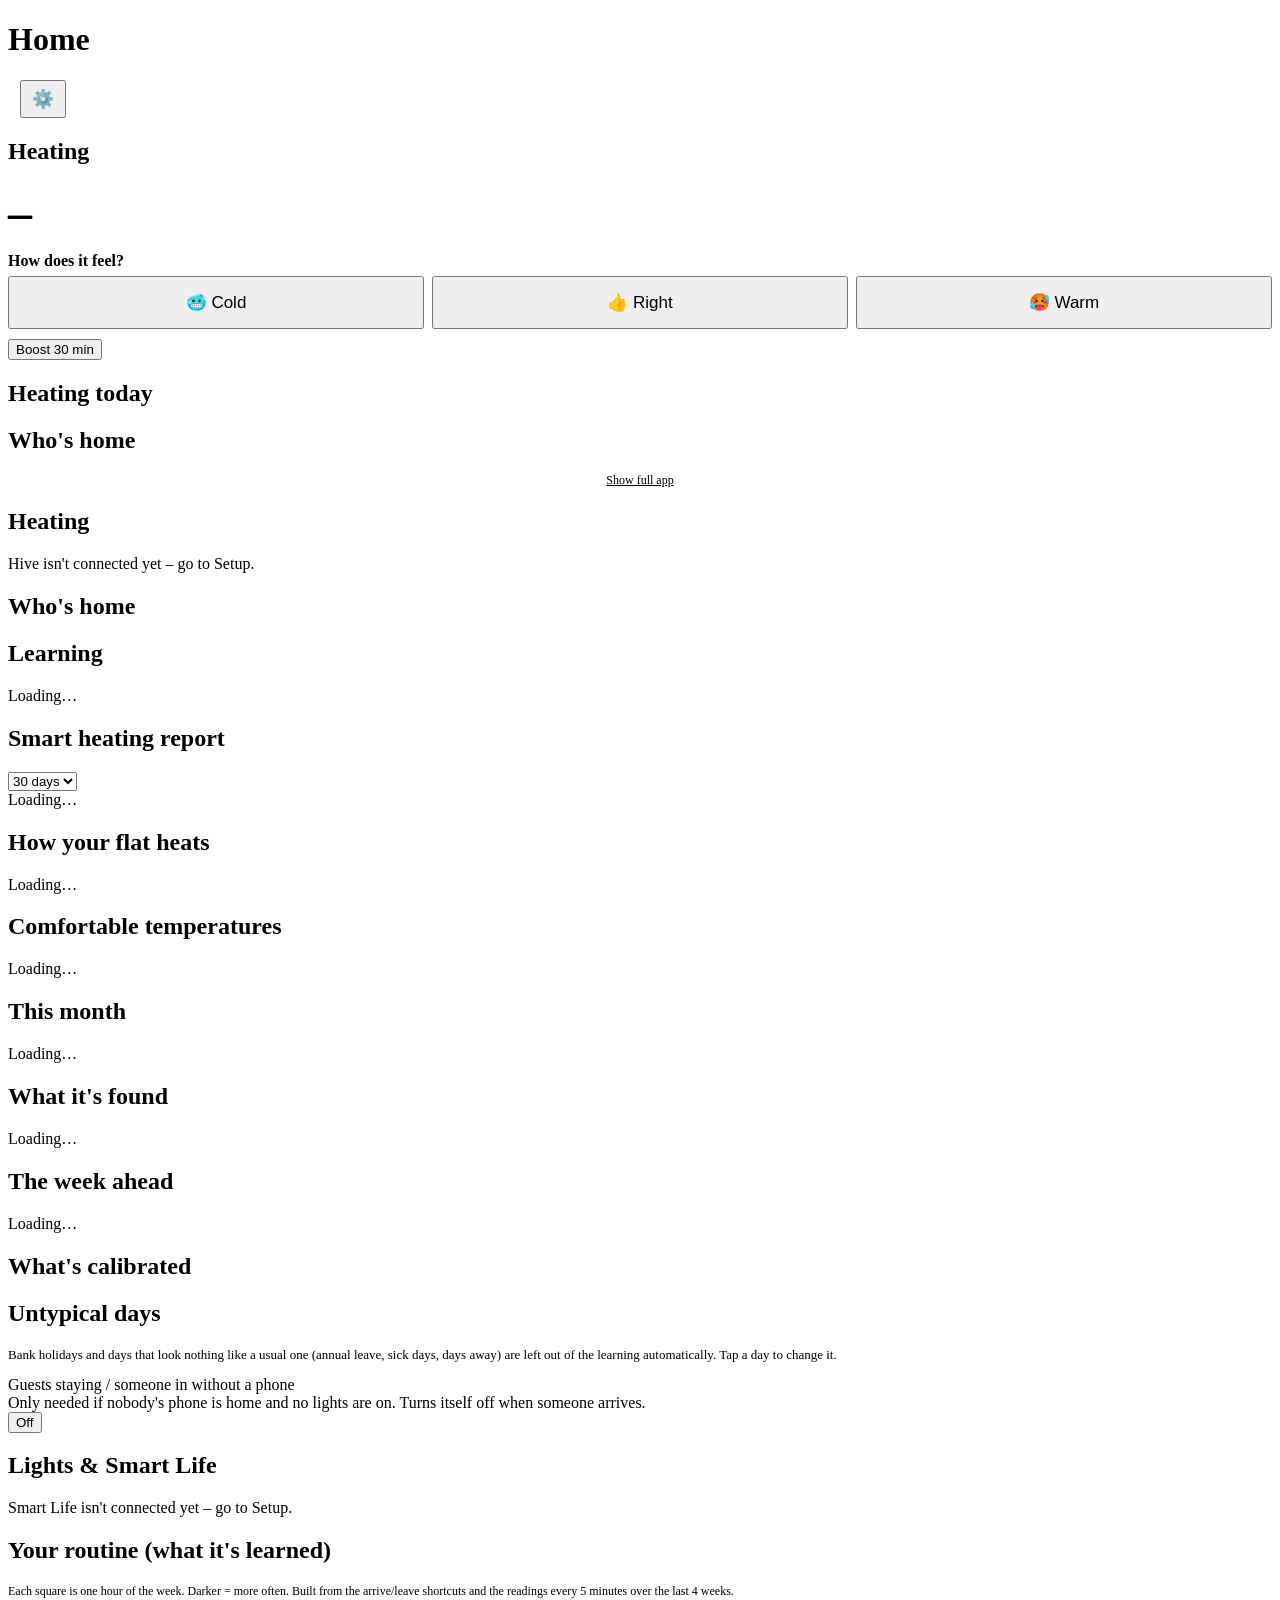
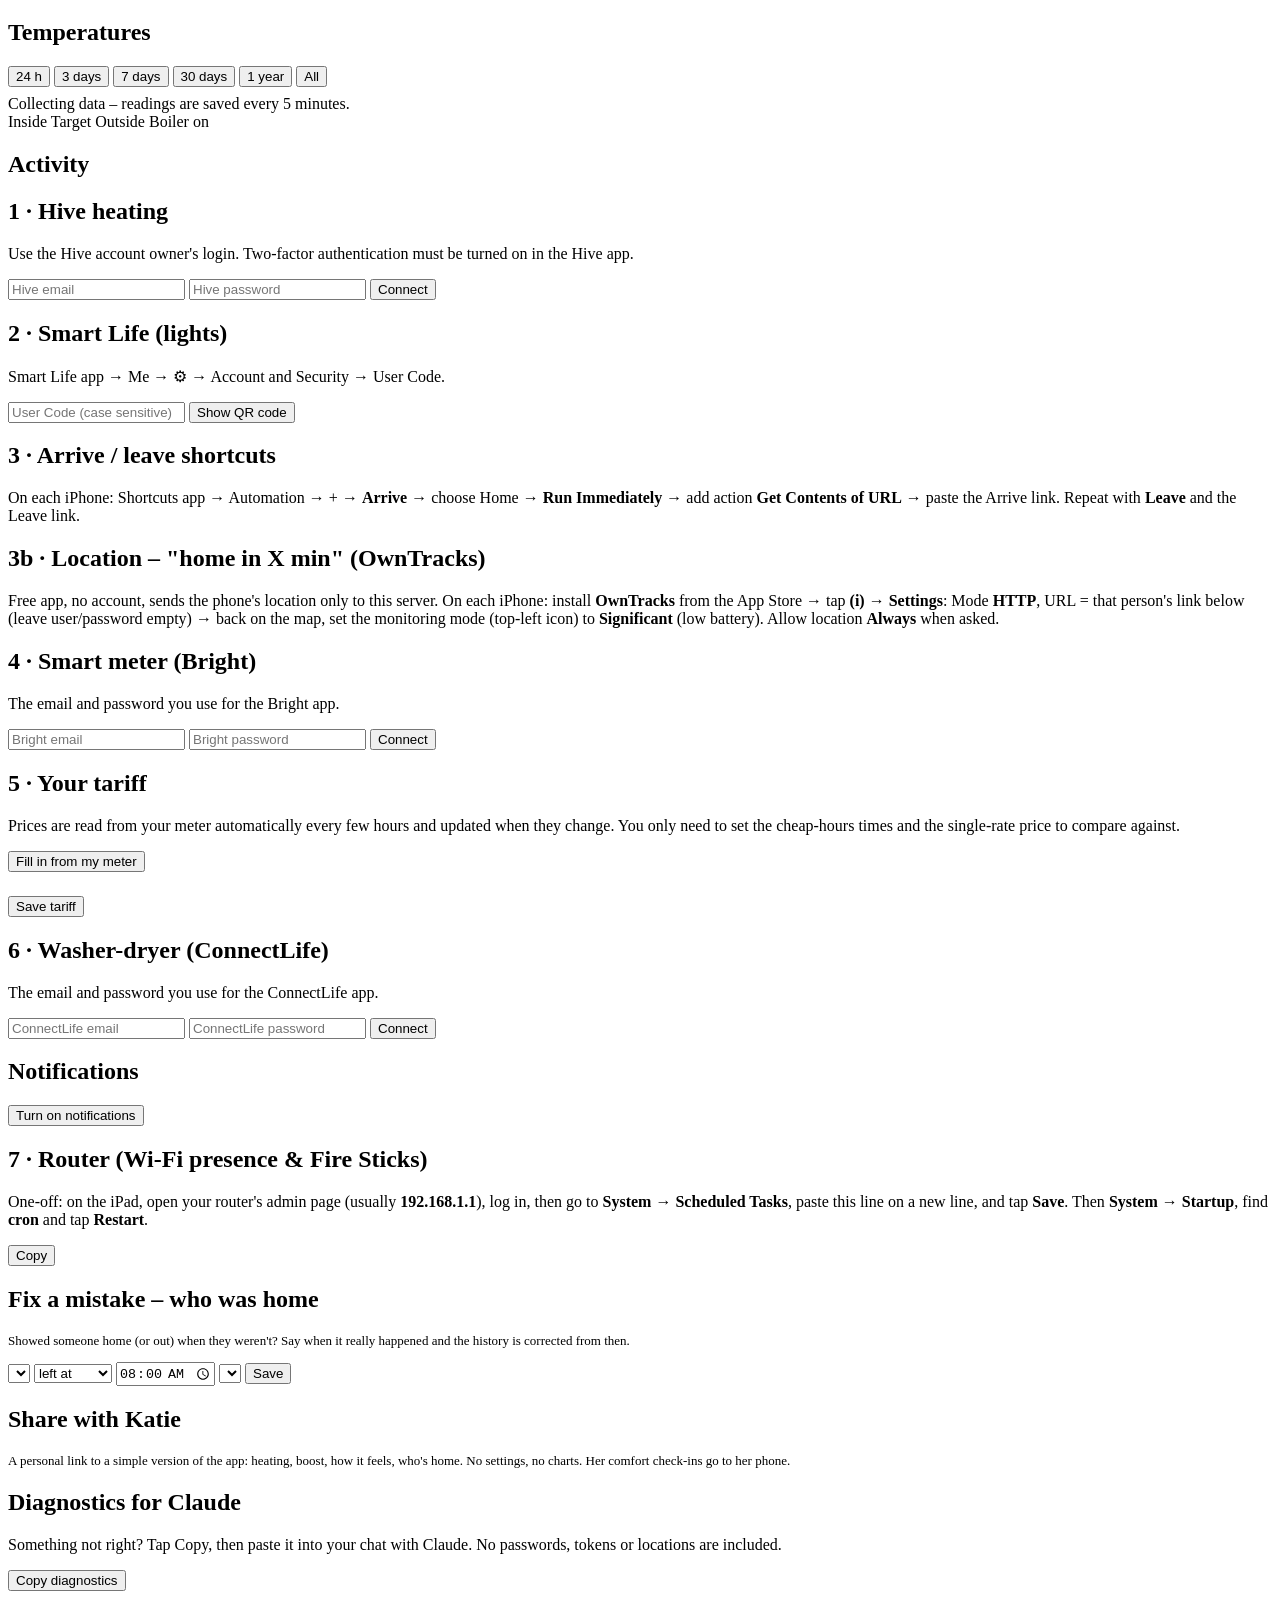
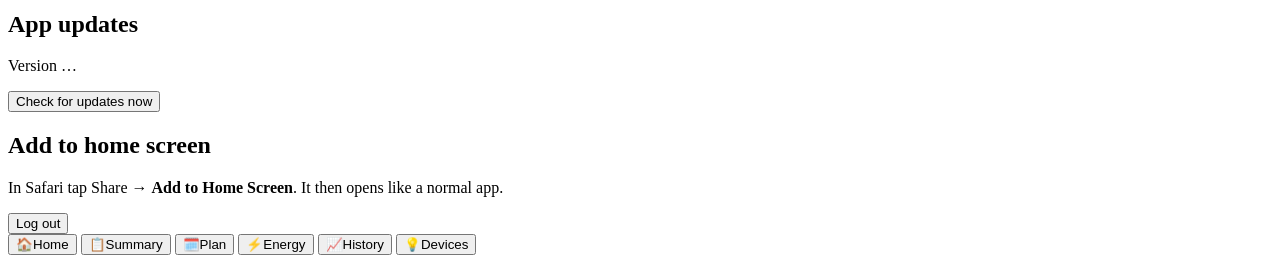
==== app/static/index.html @ 3b976b8c "Simple dashboard for Katie's shared link: heating now + boost, how-it-feels vote, today's heating sc" ====
<!doctype html>
<html lang="en">
<head>
<meta charset="utf-8">
<meta name="viewport" content="width=device-width, initial-scale=1, viewport-fit=cover">
<meta name="apple-mobile-web-app-capable" content="yes">
<meta name="apple-mobile-web-app-title" content="Home">
<meta name="apple-mobile-web-app-status-bar-style" content="black-translucent">
<meta name="theme-color" content="#0f1115">
<link rel="manifest" href="/manifest.json">
<link rel="apple-touch-icon" href="/static/icon-180.png">
<link rel="stylesheet" href="/static/style.css">
<title>Home Energy</title>
</head>
<body>
<header>
  <h1 id="title">Home</h1>
  <div style="display:flex;gap:12px;align-items:center">
    <small id="updated"></small>
    <button class="small" id="gear" onclick="showTab('setup')" aria-label="Setup" style="font-size:18px;padding:6px 10px">⚙️</button>
  </div>
</header>

<main>
  <!-- HOME -->
  <section class="tab" id="tab-simple">
    <div class="card">
      <div class="row"><h2>Heating</h2><span class="pill" id="s-state"></span></div>
      <div style="display:flex;align-items:baseline;gap:10px"><div style="font-size:48px;font-weight:700" id="s-indoor">–</div><div class="muted" id="s-target"></div></div>
      <div class="muted" id="s-weather" style="font-size:14px"></div>
      <div style="margin-top:12px"><b>How does it feel?</b></div>
      <div style="display:flex;gap:8px;margin-top:6px">
        <button style="flex:1;font-size:17px;padding:14px 4px" onclick="feel('cold')">🥶 Cold</button>
        <button style="flex:1;font-size:17px;padding:14px 4px" onclick="feel('ok')">👍 Right</button>
        <button style="flex:1;font-size:17px;padding:14px 4px" onclick="feel('warm')">🥵 Warm</button>
      </div>
      <div class="muted" id="s-comfort" style="font-size:13px;margin-top:6px"></div>
      <div class="wrap" style="margin-top:10px">
        <button id="s-boost" onclick="boost(30)">Boost 30 min</button>
        <button id="s-boost-off" onclick="api('/api/heating/boost_off',{}).then(load)" style="display:none">Cancel boost</button>
      </div>
    </div>
    <div class="card">
      <h2>Heating today</h2>
      <div id="s-schedule"></div>
      <div class="muted" id="s-next" style="margin-top:6px"></div>
    </div>
    <div class="card" id="s-appl-card" style="display:none">
      <h2>Washing &amp; drying</h2>
      <div id="s-appl"></div>
    </div>
    <div class="card">
      <h2>Who's home</h2>
      <div id="s-who" class="wrap"></div>
    </div>
    <div class="card" id="simple-push" style="display:none">
      <h2>Notifications</h2>
      <p class="muted">Lets it ask how warm it feels now and then (only when it helps), and tells you when the washing's done or the dehumidifier tank is full.</p>
      <button class="primary" onclick="enablePush()">Turn on notifications</button>
    </div>
    <p class="muted" style="text-align:center;font-size:12px"><a href="#" onclick="fullApp();return false" style="color:inherit">Show full app</a></p>
  </section>

  <section class="tab active" id="tab-home">
    <div id="errors"></div>


    <div class="card" id="heat-card">
      <h2>Heating</h2>
      <div id="heat-none" class="muted">Hive isn't connected yet – go to Setup.</div>
      <div id="heat-ok" style="display:none">
        <div class="row">
          <div>
            <div class="big" id="indoor">–</div>
            <div class="muted">inside now</div>
          </div>
          <div style="text-align:right">
            <div><span class="pill" id="boiler">–</span></div>
            <div class="muted" style="margin-top:6px" id="mode">–</div>
            <div class="muted" id="outdoor"></div>
          </div>
        </div>
        <div class="row" style="margin-top:16px">
          <div class="muted">Target</div>
          <div class="stepper">
            <button onclick="nudge(-0.5)">−</button>
            <div style="font-size:26px;min-width:70px;text-align:center" id="target">–</div>
            <button onclick="nudge(0.5)">+</button>
          </div>
        </div>
        <div class="row" style="margin-top:14px">
          <span class="muted">How does it feel?</span>
          <div class="wrap">
            <button class="small" onclick="feel('cold')">🥶 Cold</button>
            <button class="small" onclick="feel('ok')">👍 Right</button>
            <button class="small" onclick="feel('warm')">🥵 Warm</button>
          </div>
        </div>
        <div class="muted" id="comfort-line" style="font-size:13px;margin-top:4px"></div>
        <div class="muted" id="thermal-line" style="font-size:13px"></div>
        <div class="wrap" style="margin-top:12px">
          <button id="boost30" onclick="boost(30)">Boost 30 min</button>
          <button id="boost60" onclick="boost(60)">Boost 1 hr</button>
          <button id="boost-off" onclick="api('/api/heating/boost_off',{}).then(load)" style="display:none">Cancel boost</button>
        </div>
        <div class="wrap" style="margin-top:8px">
          <button class="small" id="mode-SCHEDULE" onclick="setMode('SCHEDULE')">Schedule</button>
          <button class="small" id="mode-MANUAL" onclick="setMode('MANUAL')">Manual</button>
          <button class="small" id="mode-OFF" onclick="setMode('OFF')">Off</button>
        </div>
      </div>
    </div>

    <div class="card">
      <h2>Who's home</h2>
      <div id="people" class="wrap"></div>
      <div class="muted" id="lights-signal" style="margin-top:10px"></div>
    </div>

    <div class="card full-only" id="costs-card" style="display:none">
      <h2>Energy costs</h2>
      <div id="costs"></div>
    </div>
  </section>

  <!-- SUMMARY -->
  <section class="tab" id="tab-summary">
    <div class="card">
      <h2>Learning</h2>
      <div id="learning" class="muted">Loading…</div>
    </div>

    <div class="card">
      <div class="row"><h2>Smart heating report</h2>
        <select id="sr-days" style="width:auto" onchange="loadSmartReport()"><option value="7">7 days</option><option value="30" selected>30 days</option><option value="365">Year</option></select></div>
      <div id="smart-report" class="muted">Loading…</div>
    </div>

    <div class="card">
      <h2>How your flat heats</h2>
      <div id="thermal" class="muted">Loading…</div>
    </div>

    <div class="card">
      <h2>Comfortable temperatures</h2>
      <div id="comfort-table" class="muted">Loading…</div>
    </div>
    <div class="card">
      <h2>This month</h2>
      <div id="report" class="muted">Loading…</div>
    </div>
    <div class="card">
      <h2>What it's found</h2>
      <div id="summary" class="muted">Loading…</div>
    </div>
  </section>

  <!-- DEVICES -->
  <section class="tab" id="tab-plan">
    <div class="card">
      <h2>The week ahead</h2>
      <div id="plan-status" class="muted">Loading…</div>
      <div id="plan-week" style="margin-top:10px"></div>
    </div>
    <div class="card">
      <h2>What's calibrated</h2>
      <div id="plan-calib"></div>
    </div>
    <div class="card">
      <div id="plan-days" class="wrap" style="margin-bottom:10px"></div>
      <div id="plan-day"></div>
    </div>
    <div class="card">
      <h2>Untypical days</h2>
      <p class="muted" style="font-size:13px">Bank holidays and days that look nothing like a usual one (annual leave, sick days, days away) are left out of the learning automatically. Tap a day to change it.</p>
      <div id="plan-recent"></div>
    </div>
  </section>

  <section class="tab" id="tab-devices">
    <div class="card">
      <div class="row">
        <div>
          <div>Guests staying / someone in without a phone</div>
          <div class="muted">Only needed if nobody's phone is home and no lights are on. Turns itself off when someone arrives.</div>
        </div>
        <button id="hold" onclick="toggleHold()">Off</button>
      </div>
    </div>
    <div class="card" id="phones-card" style="display:none">
      <h2>Phones</h2>
      <div id="phones"></div>
    </div>

    <div class="card" id="heat-dev-card" style="display:none">
      <h2>Heating</h2>
      <div id="heat-dev"></div>
    </div>

    <div class="card" id="tv-card" style="display:none">
      <h2>TV &amp; streaming</h2>
      <div id="tv-devs"></div>
    </div>

    <div class="card" id="kids-dev-card" style="display:none">
      <h2>Kids' devices</h2>
      <div id="kids-devs"></div>
    </div>

    <div class="card" id="appl-card" style="display:none">
      <h2>Appliances</h2>
      <div id="appliances"></div>
    </div>

    <div class="card">
      <h2>Lights &amp; Smart Life</h2>
      <div id="devices" class="muted">Smart Life isn't connected yet – go to Setup.</div>
    </div>

    <div class="card" id="other-card" style="display:none">
      <h2>Other Wi-Fi devices</h2>
      <p class="muted" style="font-size:13px">Not used by the app. To use one, give it a role in ⚙️ → Router.</p>
      <div id="other-devs"></div>
    </div>
  </section>

  <!-- HISTORY -->
  <section class="tab" id="tab-history">
    </div>
    <div class="card">
      <h2>Your routine (what it's learned)</h2>
      <p class="muted" id="routine-meta"></p>
      <div id="routine"></div>
      <p class="muted" style="font-size:12px">Each square is one hour of the week. Darker = more often. Built from the arrive/leave shortcuts and the readings every 5 minutes over the last 4 weeks.</p>
    </div>
    <div class="card">
      <h2>Temperatures</h2>
      <div class="wrap" style="margin-bottom:8px">
        <button class="small" onclick="loadHistory(24)">24 h</button>
        <button class="small" onclick="loadHistory(72)">3 days</button>
        <button class="small" onclick="loadHistory(168)">7 days</button>
        <button class="small" onclick="loadHistory(720)">30 days</button>
        <button class="small" onclick="loadHistory(8760)">1 year</button>
        <button class="small" onclick="loadHistory(52560)">All</button>
      </div>
      <div id="chart" class="muted">Collecting data – readings are saved every 5 minutes.</div>
      <div class="legend">
        <span><i class="dot" style="background:var(--warm)"></i>Inside</span>
        <span><i class="dot" style="background:#777"></i>Target</span>
        <span><i class="dot" style="background:var(--cool)"></i>Outside</span>
        <span><i class="dot" style="background:rgba(255,138,61,.25)"></i>Boiler on</span>
      </div>
      <p class="muted" id="boiler-hours"></p>
      <p class="muted" id="import-status" style="font-size:12px"></p>
    </div>
    <div class="card">
      <h2>Activity</h2>
      <div id="events" class="muted"></div>
    </div>
  </section>

  <!-- ENERGY -->
  <section class="tab" id="tab-energy">
    <div class="card" id="energy-none" style="display:none">
      <h2>Smart meter</h2>
      <p class="muted">Connect your Bright account on the Setup page to see your electricity and gas use here.</p>
    </div>
    <div id="energy-ok" style="display:none">
      <div class="wrap" style="margin-bottom:10px">
        <button class="small" onclick="loadEnergy(7)">7 days</button>
        <button class="small" onclick="loadEnergy(30)">30 days</button>
        <button class="small" onclick="loadEnergy(90)">90 days</button>
        <button class="small" onclick="loadEnergy(365)">Year</button>
        <button class="small" onclick="syncEnergy()">↻ Fetch latest</button>
      </div>
      <p class="muted" id="energy-meta"></p>

      <div class="card" id="e7-card">
        <h2>Economy 7 check</h2>
        <div id="e7-verdict" style="font-size:18px;font-weight:600"></div>
        <div id="e7-detail" class="muted" style="margin-top:8px"></div>
      </div>

      <div class="card">
        <h2>Your prices</h2>
        <div id="prices"></div>
      </div>

      <div class="card">
        <h2>Daily use</h2>
        <div id="daily-chart" class="muted"></div>
        <div class="legend"><span><i class="dot" style="background:var(--cool)"></i>Electricity</span><span><i class="dot" style="background:var(--warm)"></i>Gas</span></div>
      </div>

      <div class="card">
        <h2>Typical day (electricity)</h2>
        <div id="profile-chart" class="muted"></div>
        <p class="muted">Shaded = your Economy 7 cheap hours.</p>
      </div>

      <div class="card">
        <h2>Always-on use</h2>
        <div id="baseload"></div>
      </div>
    </div>
  </section>

  <!-- SETUP -->
  <section class="tab" id="tab-setup">
    <div class="card">
      <h2>1 · Hive heating</h2>
      <div id="hive-done" style="display:none">
        <div class="ok">✓ Connected</div>
        <p class="muted" style="margin-bottom:4px">Thermostats on your Hive account – the dashboard uses the ticked one:</p>
        <div id="hive-zones" class="muted">Loading…</div>
      </div>
      <div id="hive-form">
        <p class="muted">Use the Hive account owner's login. Two-factor authentication must be turned on in the Hive app.</p>
        <input id="hive-user" type="email" placeholder="Hive email" autocomplete="off">
        <input id="hive-pass" type="password" placeholder="Hive password" autocomplete="off">
        <button class="primary" onclick="hiveLogin()">Connect</button>
        <div id="hive-sms" style="display:none;margin-top:10px">
          <p class="muted">Enter the code Hive just texted you:</p>
          <input id="hive-code" inputmode="numeric" placeholder="SMS code">
          <button class="primary" onclick="hiveSms()">Verify</button>
        </div>
        <p id="hive-msg" class="err"></p>
      </div>
    </div>

    <div class="card">
      <h2>2 · Smart Life (lights)</h2>
      <div id="tuya-done" class="ok" style="display:none">✓ Connected</div>
      <div id="tuya-form">
        <p class="muted">Smart Life app → Me → ⚙ → Account and Security → User Code.</p>
        <input id="tuya-code" placeholder="User Code (case sensitive)" autocomplete="off" autocapitalize="off">
        <button class="primary" onclick="tuyaStart()">Show QR code</button>
        <div id="qr-box" style="display:none;margin-top:12px">
          <p class="muted">Scan this with the Smart Life app (tap + → Scan) on the <b>other</b> phone, then confirm the login. It expires in about a minute.</p>
          <div id="qr"></div>
          <p class="muted" id="qr-status">Waiting for scan…</p>
        </div>
        <p id="tuya-msg" class="err"></p>
      </div>
    </div>

    <div class="card">
      <h2>3 · Arrive / leave shortcuts</h2>
      <p class="muted">On each iPhone: Shortcuts app → Automation → + → <b>Arrive</b> → choose Home → <b>Run Immediately</b> → add action <b>Get Contents of URL</b> → paste the Arrive link. Repeat with <b>Leave</b> and the Leave link.</p>
      <div id="hooks"></div>
    </div>

    <div class="card">
      <h2>3b · Location – "home in X min" (OwnTracks)</h2>
      <p class="muted">Free app, no account, sends the phone's location only to this server. On each iPhone: install <b>OwnTracks</b> from the App Store → tap <b>(i)</b> → <b>Settings</b>: Mode <b>HTTP</b>, URL = that person's link below (leave user/password empty) → back on the map, set the monitoring mode (top-left icon) to <b>Significant</b> (low battery). Allow location <b>Always</b> when asked.</p>
      <div id="owntracks"></div>
    </div>

    <div class="card">
      <h2>4 · Smart meter (Bright)</h2>
      <div id="bright-done" class="ok" style="display:none">✓ Connected</div>
      <div id="bright-form">
        <p class="muted">The email and password you use for the Bright app.</p>
        <input id="bright-user" type="email" placeholder="Bright email" autocomplete="off">
        <input id="bright-pass" type="password" placeholder="Bright password" autocomplete="off">
        <button class="primary" onclick="brightLogin()">Connect</button>
        <p id="bright-msg" class="err"></p>
      </div>
    </div>

    <div class="card">
      <h2>5 · Your tariff</h2>
      <p class="muted">Prices are read from your meter automatically every few hours and updated when they change. You only need to set the cheap-hours times and the single-rate price to compare against.</p>
      <button onclick="tariffFromMeter()" style="margin-bottom:8px">Fill in from my meter</button>
      <p class="muted" id="meter-tariff-msg"></p>
      <div id="tariff-form"></div>
      <button class="primary" onclick="saveTariff()">Save tariff</button>
    </div>

    <div class="card">
      <h2>6 · Washer-dryer (ConnectLife)</h2>
      <div id="cl-done" class="ok" style="display:none">✓ Connected</div>
      <div id="cl-form">
        <p class="muted">The email and password you use for the ConnectLife app.</p>
        <input id="cl-user" type="email" placeholder="ConnectLife email" autocomplete="off">
        <input id="cl-pass" type="password" placeholder="ConnectLife password" autocomplete="off">
        <button class="primary" onclick="clLogin()">Connect</button>
        <p id="cl-msg" class="err"></p>
      </div>
    </div>

    <div class="card">
      <h2>Notifications</h2>
      <p class="muted" id="push-status"></p>
      <button class="primary" id="push-btn" onclick="enablePush()">Turn on notifications</button>
      <div id="push-settings" style="margin-top:10px"></div>
    </div>

    <div class="card">
      <h2>7 · Router (Wi-Fi presence &amp; Fire Sticks)</h2>
      <p class="muted" id="router-status"></p>
      <div id="router-setup">
        <p class="muted">One-off: on the iPad, open your router's admin page (usually <b>192.168.1.1</b>), log in, then go to
          <b>System → Scheduled Tasks</b>, paste this line on a new line, and tap <b>Save</b>. Then <b>System → Startup</b>, find <b>cron</b> and tap <b>Restart</b>.</p>
        <div class="url" id="router-cron"></div>
        <button class="small" onclick="navigator.clipboard.writeText($('router-cron').textContent).then(()=>toast('Copied'))">Copy</button>
      </div>
      <div id="router-devices" style="margin-top:10px"></div>
    </div>

    <div class="card">
      <h2>Fix a mistake – who was home</h2>
      <p class="muted" style="font-size:13px">Showed someone home (or out) when they weren't? Say when it really happened and the history is corrected from then.</p>
      <div class="wrap">
        <select id="fix-person" style="width:auto"></select>
        <select id="fix-home" style="width:auto"><option value="0">left at</option><option value="1">arrived at</option></select>
        <input id="fix-time" type="time" style="width:auto" value="08:00">
        <select id="fix-day" style="width:auto"></select>
        <button class="primary" onclick="fixPresence()">Save</button>
      </div>
    <div class="card">
      <h2>Share with Katie</h2>
      <p class="muted" style="font-size:13px">A personal link to a simple version of the app: heating, boost, how it feels, who's home. No settings, no charts. Her comfort check-ins go to her phone.</p>
      <div class="wrap" id="share-btns"></div>
      <div id="share-out" style="margin-top:8px"></div>
    </div>

    <div class="card">
      <h2>Diagnostics for Claude</h2>
      <p class="muted">Something not right? Tap Copy, then paste it into your chat with Claude. No passwords, tokens or locations are included.</p>
      <button class="primary" onclick="copyDiag()">Copy diagnostics</button>
      <pre id="diag" style="font-size:11px;white-space:pre-wrap;display:none;max-height:300px;overflow:auto"></pre>
    </div>

    <div class="card">
      <h2>App updates</h2>
      <p class="muted" id="version">Version …</p>
      <button class="primary" id="update-btn" onclick="checkUpdates()">Check for updates now</button>
      <p class="muted" id="update-msg"></p>
    </div>

    <div class="card">
      <h2>Add to home screen</h2>
      <p class="muted">In Safari tap Share → <b>Add to Home Screen</b>. It then opens like a normal app.</p>
      <button class="small" onclick="api('/api/logout',{}).then(()=>location.href='/login')">Log out</button>
    </div>
  </section>
</main>

<nav>
  <button class="active" data-tab="home"><span>🏠</span>Home</button>
  <button data-tab="summary"><span>📋</span>Summary</button>
  <button data-tab="plan"><span>🗓️</span>Plan</button>
  <button data-tab="energy"><span>⚡</span>Energy</button>
  <button data-tab="history"><span>📈</span>History</button>
  <button data-tab="devices"><span>💡</span>Devices</button>
</nav>
<div class="toast" id="toast"></div>

<script src="/static/app.js"></script>
</body>
</html>
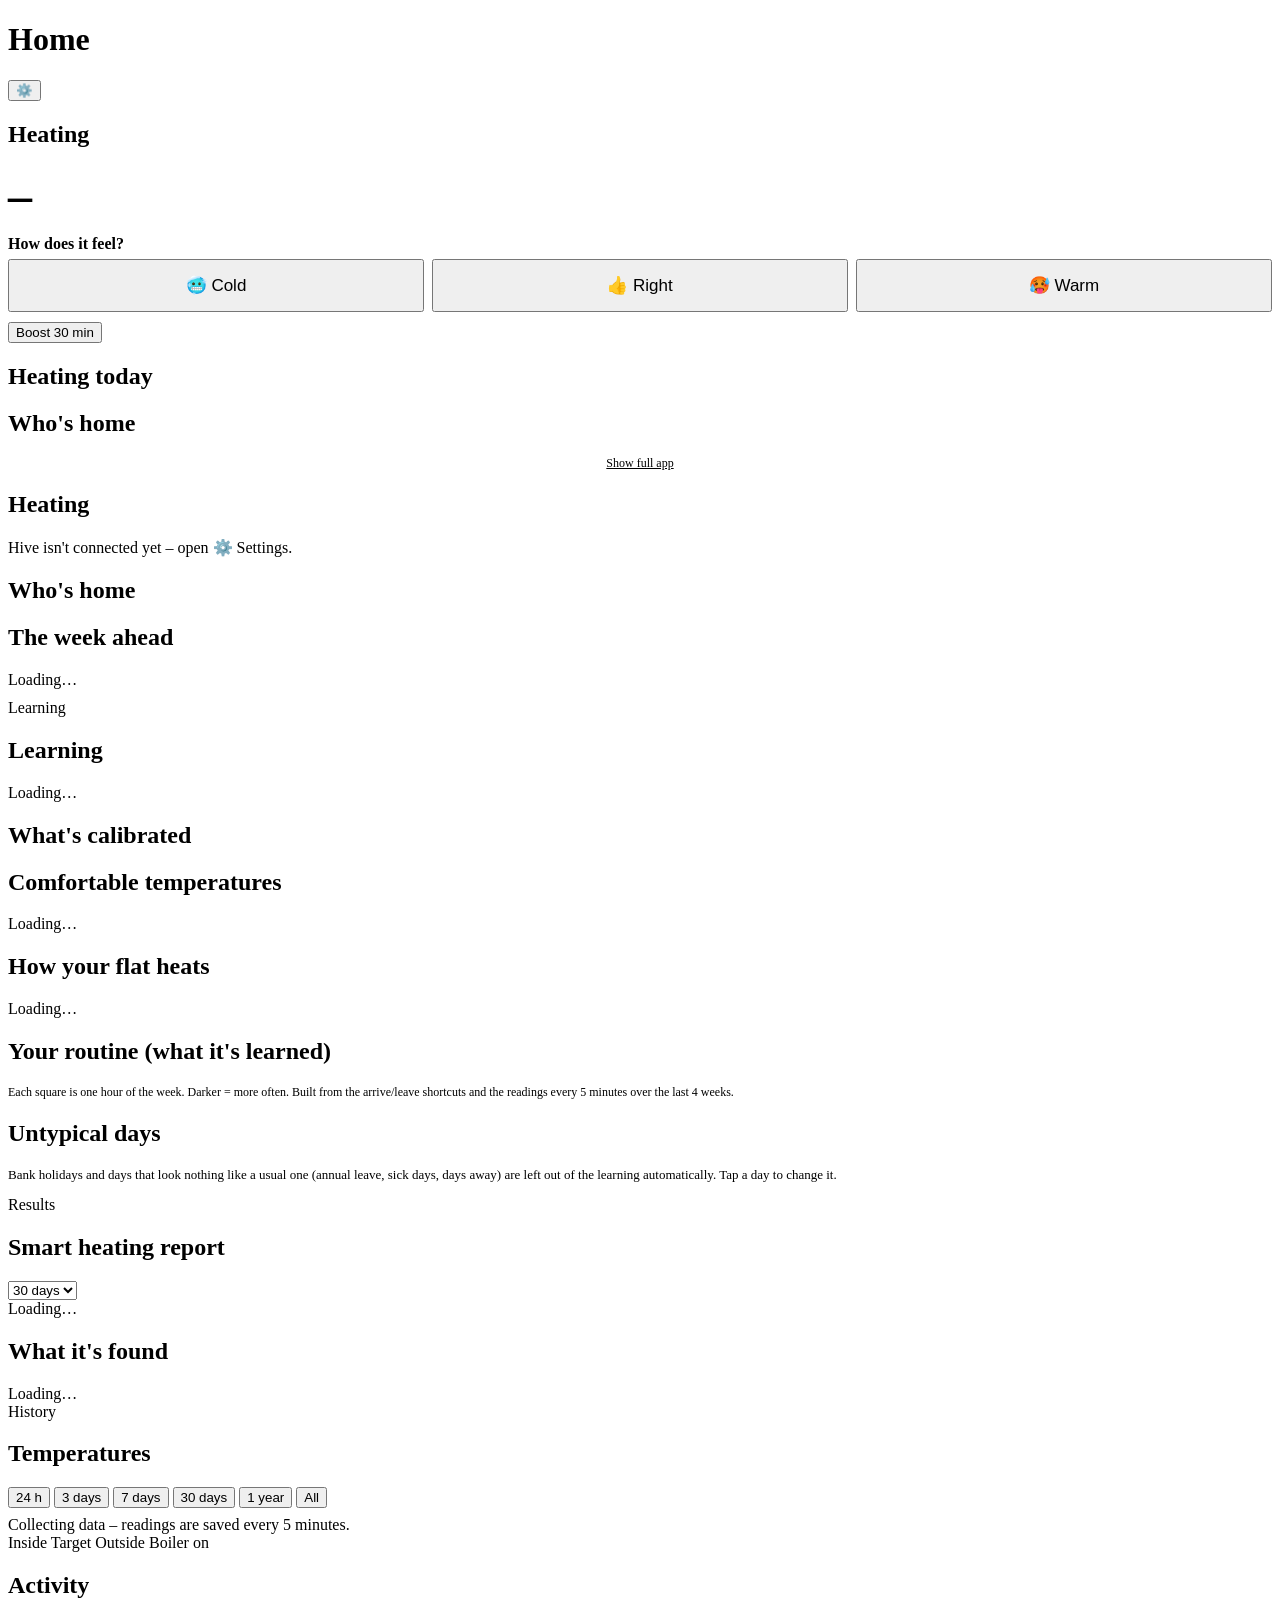
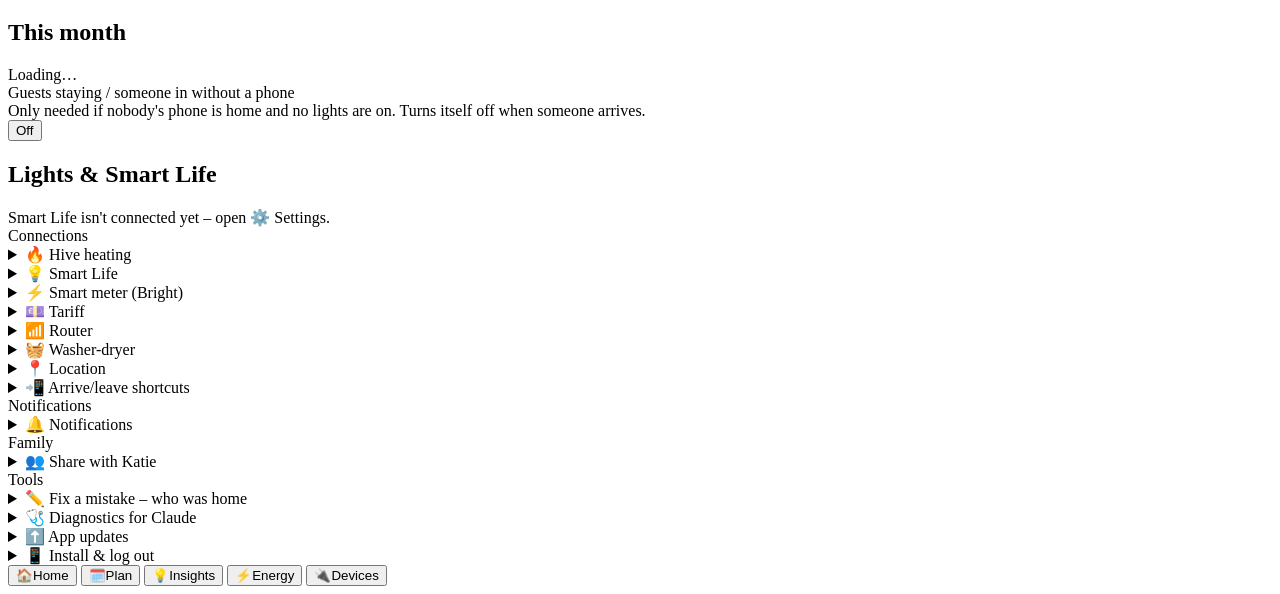
==== commit 486fe003: "Full app tidy-up: 5 clear tabs (Home, Plan, Insights, Energy, Devices); Home = heating, today, who's" ====
--- a/app/static/index.html
+++ b/app/static/index.html
@@ -15,14 +15,13 @@
 <body>
 <header>
   <h1 id="title">Home</h1>
-  <div style="display:flex;gap:12px;align-items:center">
+  <div class="header-right">
     <small id="updated"></small>
-    <button class="small" id="gear" onclick="showTab('setup')" aria-label="Setup" style="font-size:18px;padding:6px 10px">⚙️</button>
+    <button class="icon" id="gear" onclick="showTab('setup')" aria-label="Settings">⚙️</button>
   </div>
 </header>
 
 <main>
-  <!-- HOME -->
   <section class="tab" id="tab-simple">
     <div class="card">
       <div class="row"><h2>Heating</h2><span class="pill" id="s-state"></span></div>
@@ -61,13 +60,13 @@
     <p class="muted" style="text-align:center;font-size:12px"><a href="#" onclick="fullApp();return false" style="color:inherit">Show full app</a></p>
   </section>
 
+  <!-- HOME: what matters right now -->
   <section class="tab active" id="tab-home">
     <div id="errors"></div>
-
-
-    <div class="card" id="heat-card">
+    <div id="attention"></div>
+<div class="card" id="heat-card">
       <h2>Heating</h2>
-      <div id="heat-none" class="muted">Hive isn't connected yet – go to Setup.</div>
+      <div id="heat-none" class="muted">Hive isn't connected yet – open ⚙️ Settings.</div>
       <div id="heat-ok" style="display:none">
         <div class="row">
           <div>
@@ -111,129 +110,78 @@
       </div>
     </div>
 
-    <div class="card">
+    <div class="card" id="today-card" style="display:none">
+      <h2>Today</h2>
+      <div id="today"></div>
+    </div>
+
+<div class="card">
       <h2>Who's home</h2>
       <div id="people" class="wrap"></div>
       <div class="muted" id="lights-signal" style="margin-top:10px"></div>
     </div>
 
-    <div class="card full-only" id="costs-card" style="display:none">
+<div class="card" id="costs-card" style="display:none">
       <h2>Energy costs</h2>
       <div id="costs"></div>
     </div>
   </section>
 
-  <!-- SUMMARY -->
-  <section class="tab" id="tab-summary">
-    <div class="card">
-      <h2>Learning</h2>
-      <div id="learning" class="muted">Loading…</div>
-    </div>
-
-    <div class="card">
-      <div class="row"><h2>Smart heating report</h2>
-        <select id="sr-days" style="width:auto" onchange="loadSmartReport()"><option value="7">7 days</option><option value="30" selected>30 days</option><option value="365">Year</option></select></div>
-      <div id="smart-report" class="muted">Loading…</div>
-    </div>
-
-    <div class="card">
-      <h2>How your flat heats</h2>
-      <div id="thermal" class="muted">Loading…</div>
-    </div>
-
-    <div class="card">
-      <h2>Comfortable temperatures</h2>
-      <div id="comfort-table" class="muted">Loading…</div>
-    </div>
-    <div class="card">
-      <h2>This month</h2>
-      <div id="report" class="muted">Loading…</div>
-    </div>
-    <div class="card">
-      <h2>What it's found</h2>
-      <div id="summary" class="muted">Loading…</div>
-    </div>
-  </section>
-
-  <!-- DEVICES -->
+  <!-- PLAN: what it will do -->
   <section class="tab" id="tab-plan">
-    <div class="card">
+<div class="card">
       <h2>The week ahead</h2>
       <div id="plan-status" class="muted">Loading…</div>
       <div id="plan-week" style="margin-top:10px"></div>
     </div>
-    <div class="card">
+<div class="card">
+      <div id="plan-days" class="wrap" style="margin-bottom:10px"></div>
+      <div id="plan-day"></div>
+    </div>
+  </section>
+
+  <!-- INSIGHTS: what it has learned and what happened -->
+  <section class="tab" id="tab-insights">
+    <div class="section-title">Learning</div>
+<div class="card">
+      <h2>Learning</h2>
+      <div id="learning" class="muted">Loading…</div>
+    </div>
+<div class="card">
       <h2>What's calibrated</h2>
       <div id="plan-calib"></div>
     </div>
-    <div class="card">
-      <div id="plan-days" class="wrap" style="margin-bottom:10px"></div>
-      <div id="plan-day"></div>
-    </div>
-    <div class="card">
-      <h2>Untypical days</h2>
-      <p class="muted" style="font-size:13px">Bank holidays and days that look nothing like a usual one (annual leave, sick days, days away) are left out of the learning automatically. Tap a day to change it.</p>
-      <div id="plan-recent"></div>
-    </div>
-  </section>
-
-  <section class="tab" id="tab-devices">
-    <div class="card">
-      <div class="row">
-        <div>
-          <div>Guests staying / someone in without a phone</div>
-          <div class="muted">Only needed if nobody's phone is home and no lights are on. Turns itself off when someone arrives.</div>
-        </div>
-        <button id="hold" onclick="toggleHold()">Off</button>
-      </div>
-    </div>
-    <div class="card" id="phones-card" style="display:none">
-      <h2>Phones</h2>
-      <div id="phones"></div>
-    </div>
-
-    <div class="card" id="heat-dev-card" style="display:none">
-      <h2>Heating</h2>
-      <div id="heat-dev"></div>
-    </div>
-
-    <div class="card" id="tv-card" style="display:none">
-      <h2>TV &amp; streaming</h2>
-      <div id="tv-devs"></div>
-    </div>
-
-    <div class="card" id="kids-dev-card" style="display:none">
-      <h2>Kids' devices</h2>
-      <div id="kids-devs"></div>
-    </div>
-
-    <div class="card" id="appl-card" style="display:none">
-      <h2>Appliances</h2>
-      <div id="appliances"></div>
-    </div>
-
-    <div class="card">
-      <h2>Lights &amp; Smart Life</h2>
-      <div id="devices" class="muted">Smart Life isn't connected yet – go to Setup.</div>
-    </div>
-
-    <div class="card" id="other-card" style="display:none">
-      <h2>Other Wi-Fi devices</h2>
-      <p class="muted" style="font-size:13px">Not used by the app. To use one, give it a role in ⚙️ → Router.</p>
-      <div id="other-devs"></div>
-    </div>
-  </section>
-
-  <!-- HISTORY -->
-  <section class="tab" id="tab-history">
-    </div>
-    <div class="card">
+<div class="card">
+      <h2>Comfortable temperatures</h2>
+      <div id="comfort-table" class="muted">Loading…</div>
+    </div>
+<div class="card">
+      <h2>How your flat heats</h2>
+      <div id="thermal" class="muted">Loading…</div>
+    </div>
+<div class="card">
       <h2>Your routine (what it's learned)</h2>
       <p class="muted" id="routine-meta"></p>
       <div id="routine"></div>
       <p class="muted" style="font-size:12px">Each square is one hour of the week. Darker = more often. Built from the arrive/leave shortcuts and the readings every 5 minutes over the last 4 weeks.</p>
     </div>
-    <div class="card">
+<div class="card">
+      <h2>Untypical days</h2>
+      <p class="muted" style="font-size:13px">Bank holidays and days that look nothing like a usual one (annual leave, sick days, days away) are left out of the learning automatically. Tap a day to change it.</p>
+      <div id="plan-recent"></div>
+    </div>
+    <div class="section-title">Results</div>
+<div class="card">
+      <div class="row"><h2>Smart heating report</h2>
+        <select id="sr-days" style="width:auto" onchange="loadSmartReport()"><option value="7">7 days</option><option value="30" selected>30 days</option><option value="365">Year</option></select></div>
+      <div id="smart-report" class="muted">Loading…</div>
+    </div>
+<div class="card">
+      <h2>What it's found</h2>
+      <div id="summary" class="muted">Loading…</div>
+    </div>
+    <div class="section-title">History</div>
+<div class="card">
       <h2>Temperatures</h2>
       <div class="wrap" style="margin-bottom:8px">
         <button class="small" onclick="loadHistory(24)">24 h</button>
@@ -253,17 +201,21 @@
       <p class="muted" id="boiler-hours"></p>
       <p class="muted" id="import-status" style="font-size:12px"></p>
     </div>
-    <div class="card">
+<div class="card">
       <h2>Activity</h2>
       <div id="events" class="muted"></div>
     </div>
   </section>
 
-  <!-- ENERGY -->
+  <!-- ENERGY: money and meter -->
   <section class="tab" id="tab-energy">
+<div class="card">
+      <h2>This month</h2>
+      <div id="report" class="muted">Loading…</div>
+    </div>
     <div class="card" id="energy-none" style="display:none">
       <h2>Smart meter</h2>
-      <p class="muted">Connect your Bright account on the Setup page to see your electricity and gas use here.</p>
+      <p class="muted">Connect your Bright account in ⚙️ Settings to see your electricity and gas use here.</p>
     </div>
     <div id="energy-ok" style="display:none">
       <div class="wrap" style="margin-bottom:10px">
@@ -305,10 +257,59 @@
     </div>
   </section>
 
-  <!-- SETUP -->
+  <section class="tab" id="tab-devices">
+    <div class="card">
+      <div class="row">
+        <div>
+          <div>Guests staying / someone in without a phone</div>
+          <div class="muted">Only needed if nobody's phone is home and no lights are on. Turns itself off when someone arrives.</div>
+        </div>
+        <button id="hold" onclick="toggleHold()">Off</button>
+      </div>
+    </div>
+    <div class="card" id="phones-card" style="display:none">
+      <h2>Phones</h2>
+      <div id="phones"></div>
+    </div>
+
+    <div class="card" id="heat-dev-card" style="display:none">
+      <h2>Heating</h2>
+      <div id="heat-dev"></div>
+    </div>
+
+    <div class="card" id="tv-card" style="display:none">
+      <h2>TV &amp; streaming</h2>
+      <div id="tv-devs"></div>
+    </div>
+
+    <div class="card" id="kids-dev-card" style="display:none">
+      <h2>Kids' devices</h2>
+      <div id="kids-devs"></div>
+    </div>
+
+    <div class="card" id="appl-card" style="display:none">
+      <h2>Appliances</h2>
+      <div id="appliances"></div>
+    </div>
+
+    <div class="card">
+      <h2>Lights &amp; Smart Life</h2>
+      <div id="devices" class="muted">Smart Life isn't connected yet – open ⚙️ Settings.</div>
+    </div>
+
+    <div class="card" id="other-card" style="display:none">
+      <h2>Other Wi-Fi devices</h2>
+      <p class="muted" style="font-size:13px">Not used by the app. To use one, give it a role in ⚙️ → Router.</p>
+      <div id="other-devs"></div>
+    </div>
+  </section>
+
+  <!-- SETTINGS -->
   <section class="tab" id="tab-setup">
-    <div class="card">
-      <h2>1 · Hive heating</h2>
+    <div class="section-title">Connections</div>
+    <details class="card setting" id="set-hive">
+      <summary><span>🔥 Hive heating</span><span class="status" id="st-hive"></span></summary>
+      <div class="setting-body">
       <div id="hive-done" style="display:none">
         <div class="ok">✓ Connected</div>
         <p class="muted" style="margin-bottom:4px">Thermostats on your Hive account – the dashboard uses the ticked one:</p>
@@ -326,10 +327,11 @@
         </div>
         <p id="hive-msg" class="err"></p>
       </div>
-    </div>
-
-    <div class="card">
-      <h2>2 · Smart Life (lights)</h2>
+          </div>
+    </details>
+    <details class="card setting" id="set-tuya">
+      <summary><span>💡 Smart Life</span><span class="status" id="st-tuya"></span></summary>
+      <div class="setting-body">
       <div id="tuya-done" class="ok" style="display:none">✓ Connected</div>
       <div id="tuya-form">
         <p class="muted">Smart Life app → Me → ⚙ → Account and Security → User Code.</p>
@@ -342,22 +344,11 @@
         </div>
         <p id="tuya-msg" class="err"></p>
       </div>
-    </div>
-
-    <div class="card">
-      <h2>3 · Arrive / leave shortcuts</h2>
-      <p class="muted">On each iPhone: Shortcuts app → Automation → + → <b>Arrive</b> → choose Home → <b>Run Immediately</b> → add action <b>Get Contents of URL</b> → paste the Arrive link. Repeat with <b>Leave</b> and the Leave link.</p>
-      <div id="hooks"></div>
-    </div>
-
-    <div class="card">
-      <h2>3b · Location – "home in X min" (OwnTracks)</h2>
-      <p class="muted">Free app, no account, sends the phone's location only to this server. On each iPhone: install <b>OwnTracks</b> from the App Store → tap <b>(i)</b> → <b>Settings</b>: Mode <b>HTTP</b>, URL = that person's link below (leave user/password empty) → back on the map, set the monitoring mode (top-left icon) to <b>Significant</b> (low battery). Allow location <b>Always</b> when asked.</p>
-      <div id="owntracks"></div>
-    </div>
-
-    <div class="card">
-      <h2>4 · Smart meter (Bright)</h2>
+          </div>
+    </details>
+    <details class="card setting" id="set-bright">
+      <summary><span>⚡ Smart meter (Bright)</span><span class="status" id="st-bright"></span></summary>
+      <div class="setting-body">
       <div id="bright-done" class="ok" style="display:none">✓ Connected</div>
       <div id="bright-form">
         <p class="muted">The email and password you use for the Bright app.</p>
@@ -366,19 +357,34 @@
         <button class="primary" onclick="brightLogin()">Connect</button>
         <p id="bright-msg" class="err"></p>
       </div>
-    </div>
-
-    <div class="card">
-      <h2>5 · Your tariff</h2>
+          </div>
+    </details>
+    <details class="card setting" id="set-tariff">
+      <summary><span>💷 Tariff</span><span class="status" id="st-tariff"></span></summary>
+      <div class="setting-body">
       <p class="muted">Prices are read from your meter automatically every few hours and updated when they change. You only need to set the cheap-hours times and the single-rate price to compare against.</p>
       <button onclick="tariffFromMeter()" style="margin-bottom:8px">Fill in from my meter</button>
       <p class="muted" id="meter-tariff-msg"></p>
       <div id="tariff-form"></div>
       <button class="primary" onclick="saveTariff()">Save tariff</button>
-    </div>
-
-    <div class="card">
-      <h2>6 · Washer-dryer (ConnectLife)</h2>
+          </div>
+    </details>
+    <details class="card setting" id="set-router">
+      <summary><span>📶 Router</span><span class="status" id="st-router"></span></summary>
+      <div class="setting-body">
+      <p class="muted" id="router-status"></p>
+      <div id="router-setup">
+        <p class="muted">One-off: on the iPad, open your router's admin page (usually <b>192.168.1.1</b>), log in, then go to
+          <b>System → Scheduled Tasks</b>, paste this line on a new line, and tap <b>Save</b>. Then <b>System → Startup</b>, find <b>cron</b> and tap <b>Restart</b>.</p>
+        <div class="url" id="router-cron"></div>
+        <button class="small" onclick="navigator.clipboard.writeText($('router-cron').textContent).then(()=>toast('Copied'))">Copy</button>
+      </div>
+      <div id="router-devices" style="margin-top:10px"></div>
+          </div>
+    </details>
+    <details class="card setting" id="set-cl">
+      <summary><span>🧺 Washer-dryer</span><span class="status" id="st-cl"></span></summary>
+      <div class="setting-body">
       <div id="cl-done" class="ok" style="display:none">✓ Connected</div>
       <div id="cl-form">
         <p class="muted">The email and password you use for the ConnectLife app.</p>
@@ -387,30 +393,48 @@
         <button class="primary" onclick="clLogin()">Connect</button>
         <p id="cl-msg" class="err"></p>
       </div>
-    </div>
-
-    <div class="card">
-      <h2>Notifications</h2>
+          </div>
+    </details>
+    <details class="card setting" id="set-own">
+      <summary><span>📍 Location</span><span class="status" id="st-own"></span></summary>
+      <div class="setting-body">
+      <p class="muted">Free app, no account, sends the phone's location only to this server. On each iPhone: install <b>OwnTracks</b> from the App Store → tap <b>(i)</b> → <b>Settings</b>: Mode <b>HTTP</b>, URL = that person's link below (leave user/password empty) → back on the map, set the monitoring mode (top-left icon) to <b>Significant</b> (low battery). Allow location <b>Always</b> when asked.</p>
+      <div id="owntracks"></div>
+          </div>
+    </details>
+    <details class="card setting" id="set-hooks">
+      <summary><span>📲 Arrive/leave shortcuts</span><span class="status" id="st-hooks"></span></summary>
+      <div class="setting-body">
+      <p class="muted">On each iPhone: Shortcuts app → Automation → + → <b>Arrive</b> → choose Home → <b>Run Immediately</b> → add action <b>Get Contents of URL</b> → paste the Arrive link. Repeat with <b>Leave</b> and the Leave link.</p>
+      <div id="hooks"></div>
+          </div>
+    </details>
+
+    <div class="section-title">Notifications</div>
+    <details class="card setting" id="set-push">
+      <summary><span>🔔 Notifications</span><span class="status" id="st-push"></span></summary>
+      <div class="setting-body">
       <p class="muted" id="push-status"></p>
       <button class="primary" id="push-btn" onclick="enablePush()">Turn on notifications</button>
       <div id="push-settings" style="margin-top:10px"></div>
-    </div>
-
-    <div class="card">
-      <h2>7 · Router (Wi-Fi presence &amp; Fire Sticks)</h2>
-      <p class="muted" id="router-status"></p>
-      <div id="router-setup">
-        <p class="muted">One-off: on the iPad, open your router's admin page (usually <b>192.168.1.1</b>), log in, then go to
-          <b>System → Scheduled Tasks</b>, paste this line on a new line, and tap <b>Save</b>. Then <b>System → Startup</b>, find <b>cron</b> and tap <b>Restart</b>.</p>
-        <div class="url" id="router-cron"></div>
-        <button class="small" onclick="navigator.clipboard.writeText($('router-cron').textContent).then(()=>toast('Copied'))">Copy</button>
-      </div>
-      <div id="router-devices" style="margin-top:10px"></div>
-    </div>
-
-    <div class="card">
-      <h2>Fix a mistake – who was home</h2>
-      <p class="muted" style="font-size:13px">Showed someone home (or out) when they weren't? Say when it really happened and the history is corrected from then.</p>
+          </div>
+    </details>
+
+    <div class="section-title">Family</div>
+    <details class="card setting" id="set-share">
+      <summary><span>👥 Share with Katie</span><span class="status" id="st-share"></span></summary>
+      <div class="setting-body">
+      <p class="muted" style="font-size:13px">A personal link to a simple version of the app: heating, boost, how it feels, who's home. No settings, no charts. Her comfort check-ins go to her phone.</p>
+      <div class="wrap" id="share-btns"></div>
+      <div id="share-out" style="margin-top:8px"></div>
+          </div>
+    </details>
+
+    <div class="section-title">Tools</div>
+    <details class="card setting" id="set-fix">
+      <summary><span>✏️ Fix a mistake – who was home</span><span class="status" id="st-fix"></span></summary>
+      <div class="setting-body">
+      <p class="muted">Showed someone home (or out) when they weren't? Say when it really happened and the history is corrected from then.</p>
       <div class="wrap">
         <select id="fix-person" style="width:auto"></select>
         <select id="fix-home" style="width:auto"><option value="0">left at</option><option value="1">arrived at</option></select>
@@ -418,42 +442,40 @@
         <select id="fix-day" style="width:auto"></select>
         <button class="primary" onclick="fixPresence()">Save</button>
       </div>
-    <div class="card">
-      <h2>Share with Katie</h2>
-      <p class="muted" style="font-size:13px">A personal link to a simple version of the app: heating, boost, how it feels, who's home. No settings, no charts. Her comfort check-ins go to her phone.</p>
-      <div class="wrap" id="share-btns"></div>
-      <div id="share-out" style="margin-top:8px"></div>
-    </div>
-
-    <div class="card">
-      <h2>Diagnostics for Claude</h2>
+          </div>
+    </details>
+    <details class="card setting" id="set-diag">
+      <summary><span>🩺 Diagnostics for Claude</span><span class="status" id="st-diag"></span></summary>
+      <div class="setting-body">
       <p class="muted">Something not right? Tap Copy, then paste it into your chat with Claude. No passwords, tokens or locations are included.</p>
       <button class="primary" onclick="copyDiag()">Copy diagnostics</button>
       <pre id="diag" style="font-size:11px;white-space:pre-wrap;display:none;max-height:300px;overflow:auto"></pre>
-    </div>
-
-    <div class="card">
-      <h2>App updates</h2>
+          </div>
+    </details>
+    <details class="card setting" id="set-upd">
+      <summary><span>⬆️ App updates</span><span class="status" id="st-upd"></span></summary>
+      <div class="setting-body">
       <p class="muted" id="version">Version …</p>
       <button class="primary" id="update-btn" onclick="checkUpdates()">Check for updates now</button>
       <p class="muted" id="update-msg"></p>
-    </div>
-
-    <div class="card">
-      <h2>Add to home screen</h2>
+          </div>
+    </details>
+    <details class="card setting" id="set-inst">
+      <summary><span>📱 Install & log out</span><span class="status" id="st-inst"></span></summary>
+      <div class="setting-body">
       <p class="muted">In Safari tap Share → <b>Add to Home Screen</b>. It then opens like a normal app.</p>
       <button class="small" onclick="api('/api/logout',{}).then(()=>location.href='/login')">Log out</button>
-    </div>
+          </div>
+    </details>
   </section>
 </main>
 
 <nav>
   <button class="active" data-tab="home"><span>🏠</span>Home</button>
-  <button data-tab="summary"><span>📋</span>Summary</button>
   <button data-tab="plan"><span>🗓️</span>Plan</button>
+  <button data-tab="insights"><span>💡</span>Insights</button>
   <button data-tab="energy"><span>⚡</span>Energy</button>
-  <button data-tab="history"><span>📈</span>History</button>
-  <button data-tab="devices"><span>💡</span>Devices</button>
+  <button data-tab="devices"><span>🔌</span>Devices</button>
 </nav>
 <div class="toast" id="toast"></div>
 
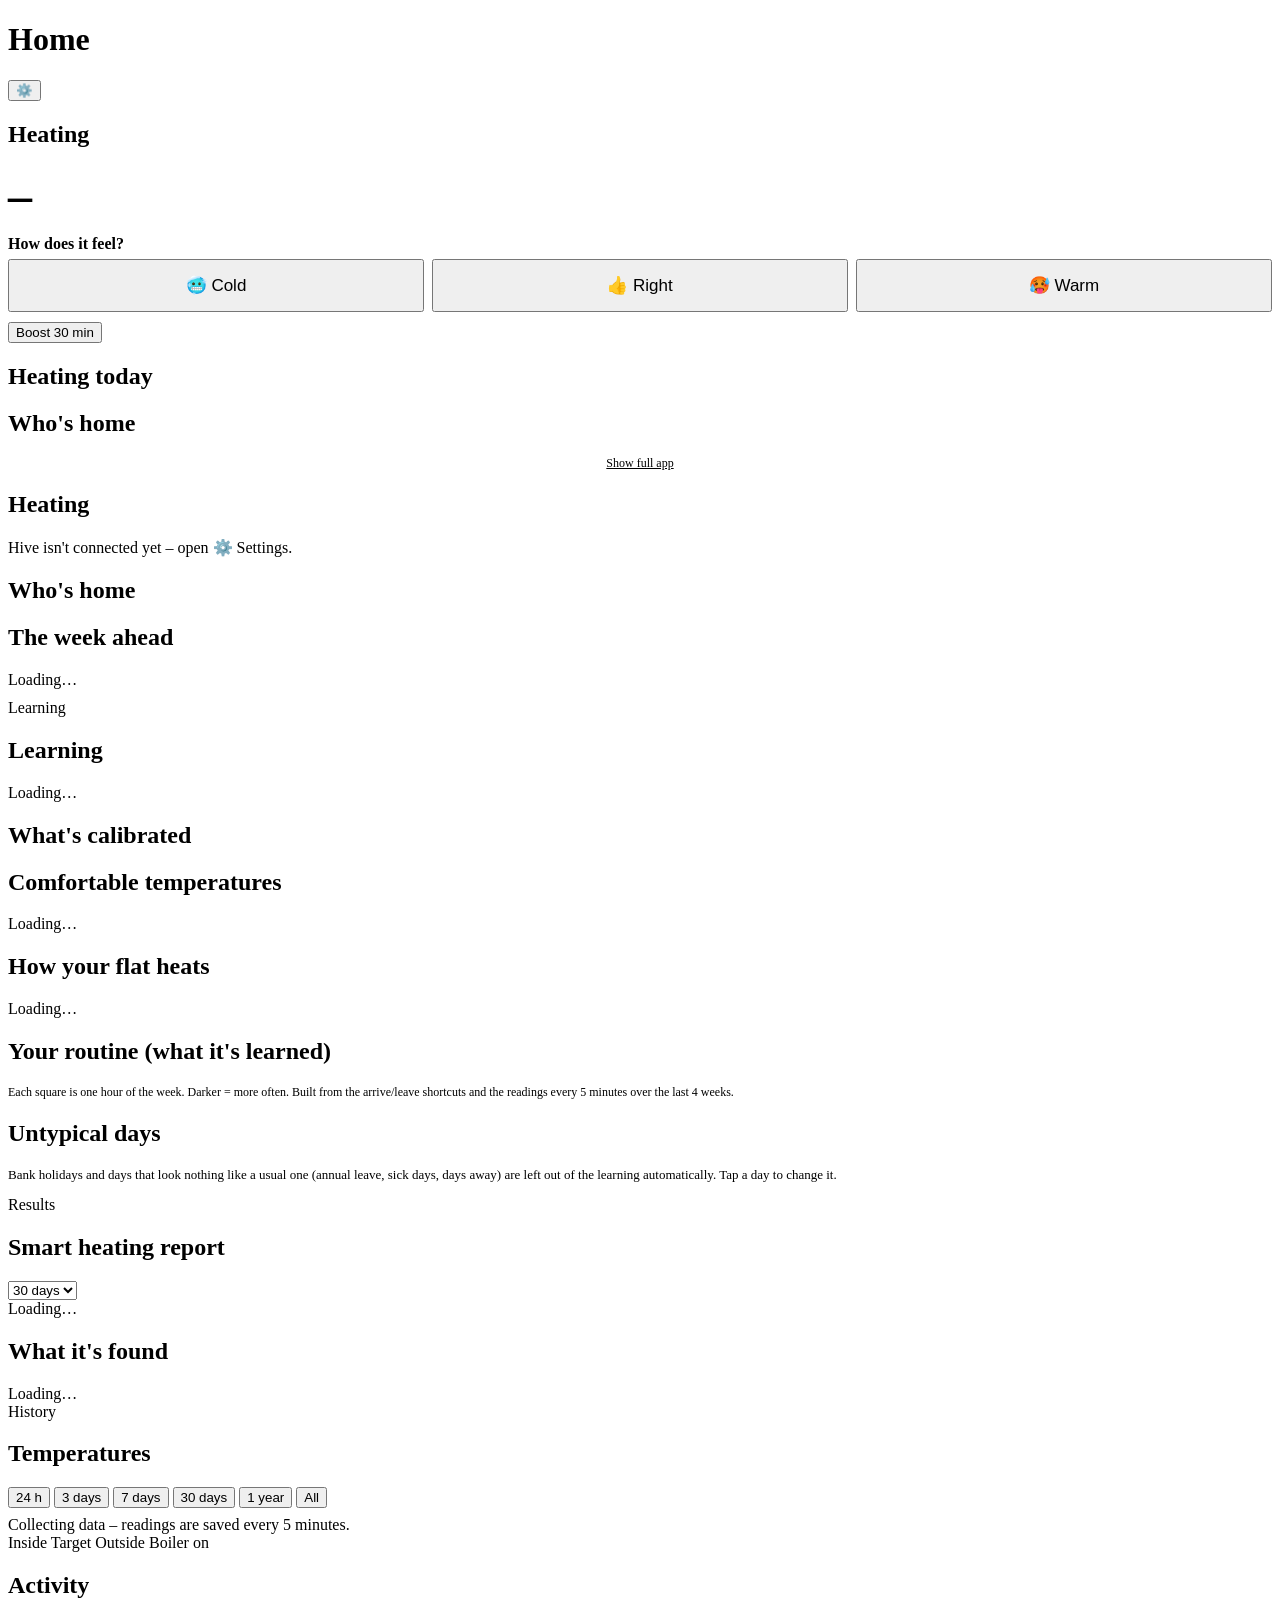
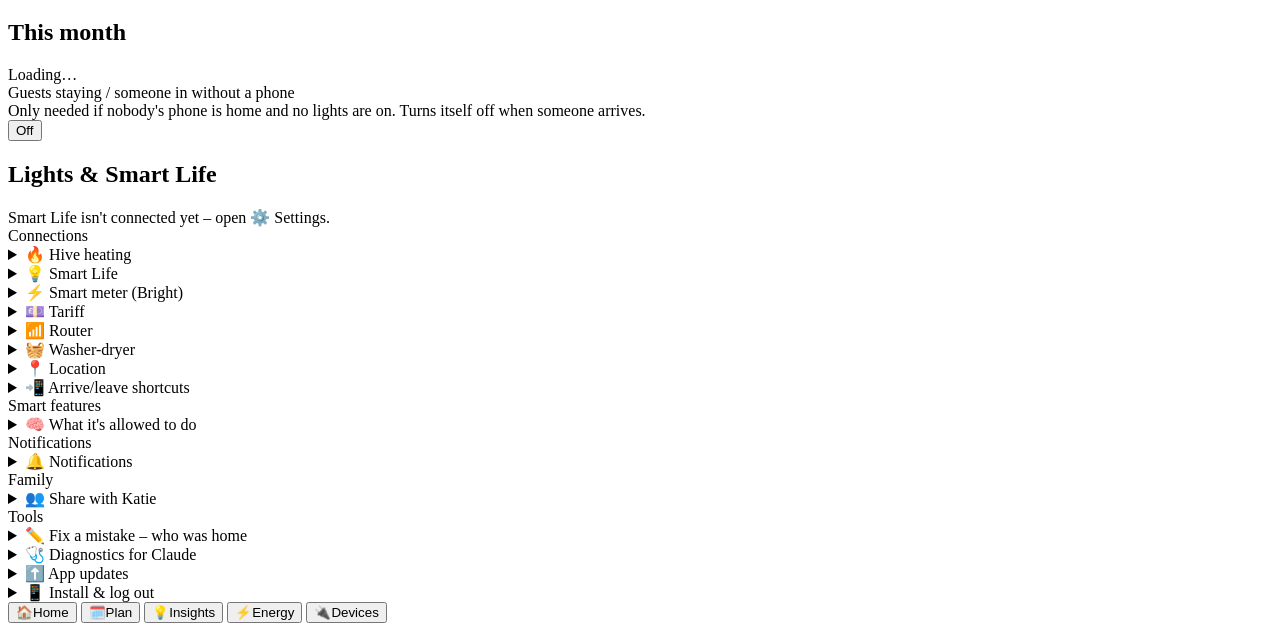
==== commit 721d06ac: "Fix full app hidden behind the shared simple view (server now decides: only shared-link browsers are" ====
--- a/app/static/index.html
+++ b/app/static/index.html
@@ -87,13 +87,11 @@
             <button onclick="nudge(0.5)">+</button>
           </div>
         </div>
-        <div class="row" style="margin-top:14px">
-          <span class="muted">How does it feel?</span>
-          <div class="wrap">
-            <button class="small" onclick="feel('cold')">🥶 Cold</button>
-            <button class="small" onclick="feel('ok')">👍 Right</button>
-            <button class="small" onclick="feel('warm')">🥵 Warm</button>
-          </div>
+        <div class="muted" style="margin-top:16px">How does it feel?</div>
+        <div class="feel">
+          <button onclick="feel('cold')">🥶 Cold</button>
+          <button onclick="feel('ok')">👍 Right</button>
+          <button onclick="feel('warm')">🥵 Warm</button>
         </div>
         <div class="muted" id="comfort-line" style="font-size:13px;margin-top:4px"></div>
         <div class="muted" id="thermal-line" style="font-size:13px"></div>
@@ -410,6 +408,11 @@
           </div>
     </details>
 
+    <div class="section-title">Smart features</div>
+    <details class="card setting" id="set-features">
+      <summary><span>🧠 What it's allowed to do</span><span class="status" id="st-features"></span></summary>
+      <div class="setting-body"><div id="features" class="muted">Loading…</div></div>
+    </details>
     <div class="section-title">Notifications</div>
     <details class="card setting" id="set-push">
       <summary><span>🔔 Notifications</span><span class="status" id="st-push"></span></summary>
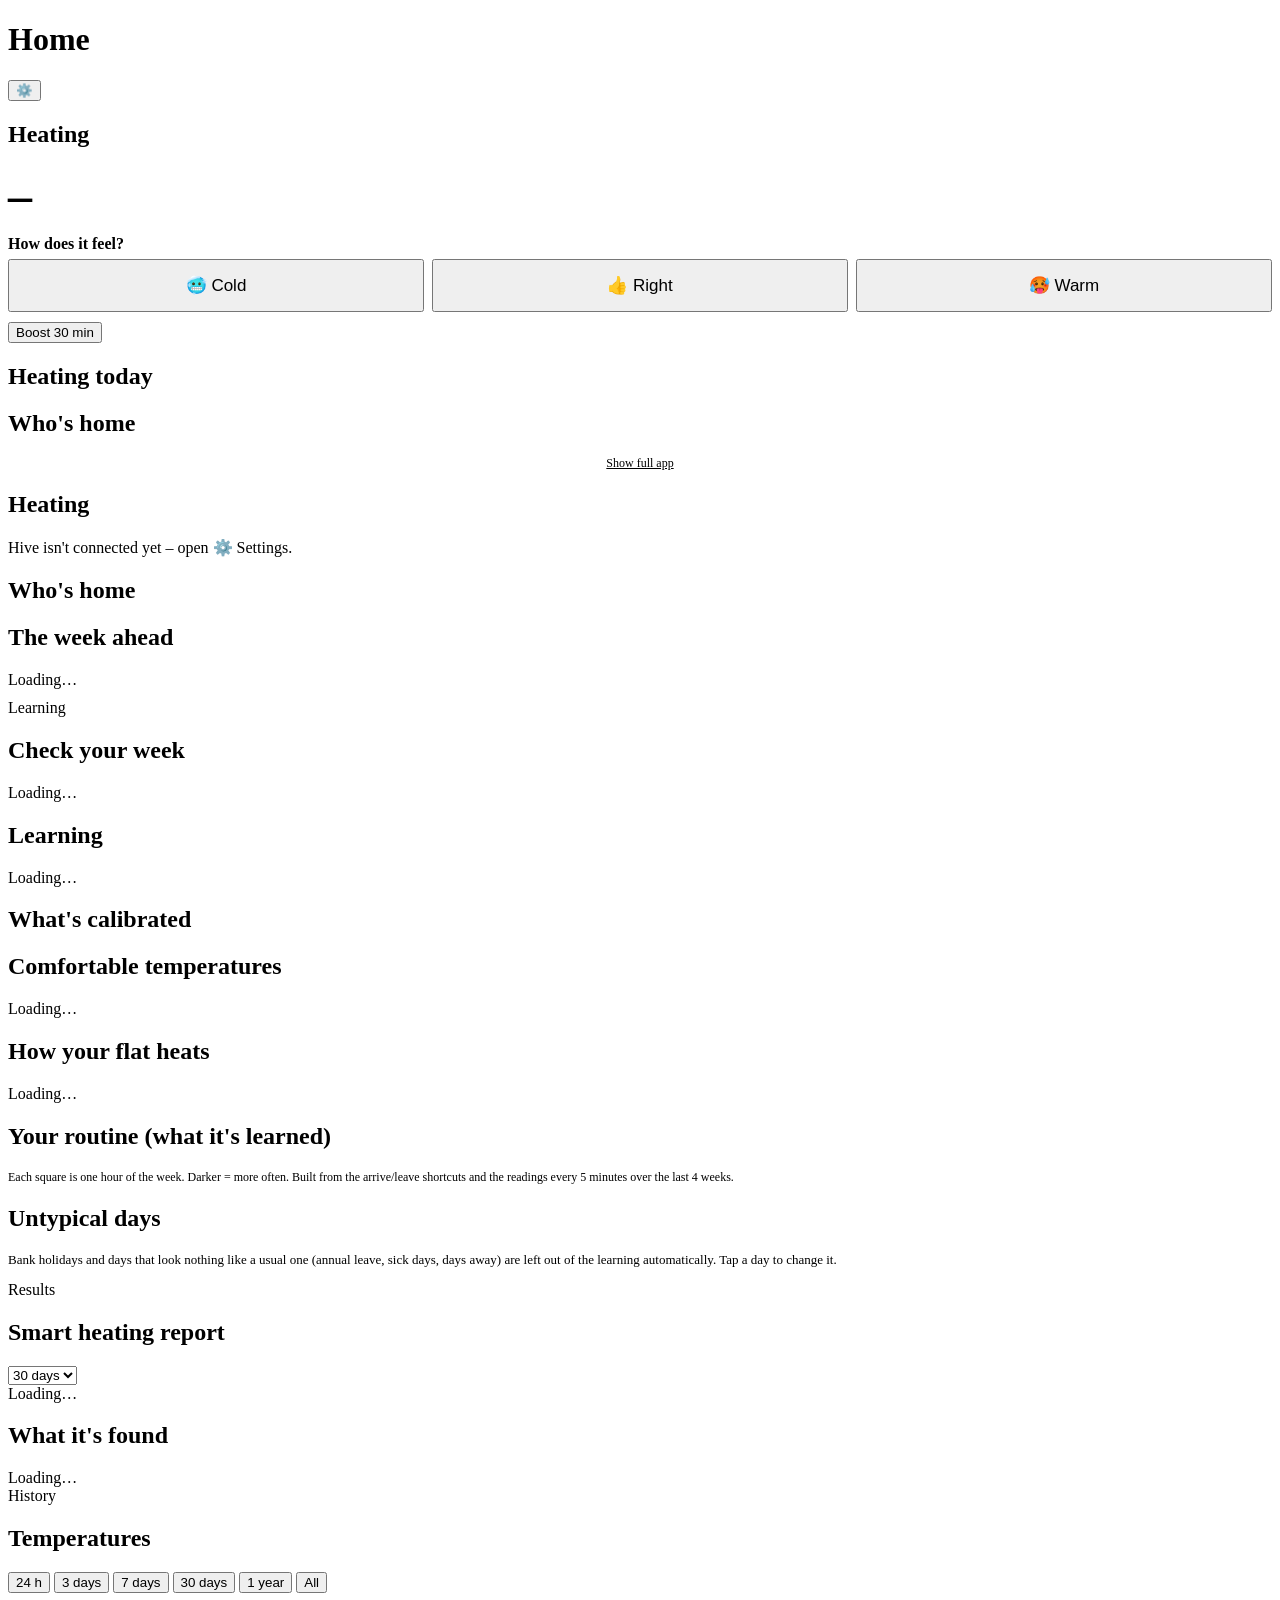
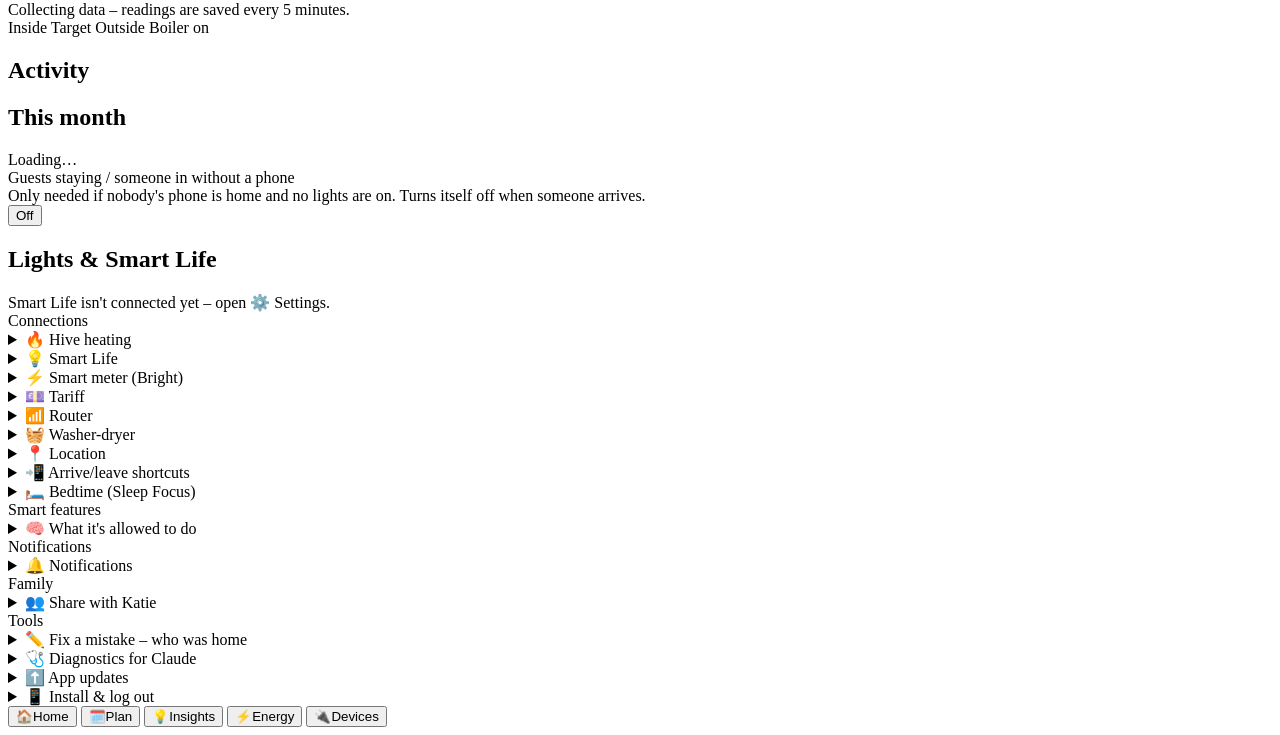
==== commit c8702192: "Data for the control: bedtime/getting-up from iPhone Sleep Focus (learned per weeknight/weekend, use" ====
--- a/app/static/index.html
+++ b/app/static/index.html
@@ -141,6 +141,10 @@
   <!-- INSIGHTS: what it has learned and what happened -->
   <section class="tab" id="tab-insights">
     <div class="section-title">Learning</div>
+    <div class="card" id="week-card">
+      <h2>Check your week</h2>
+      <div id="week-check" class="muted">Loading…</div>
+    </div>
 <div class="card">
       <h2>Learning</h2>
       <div id="learning" class="muted">Loading…</div>
@@ -408,6 +412,20 @@
           </div>
     </details>
 
+    <details class="card setting" id="set-sleep">
+      <summary><span>🛏️ Bedtime (Sleep Focus)</span><span class="status" id="st-sleep"></span></summary>
+      <div class="setting-body">
+        <p class="muted">Tells the app exactly when you go to sleep and get up, so the heating stays on until bedtime and is warm when you're up. Set up once on each adult's iPhone:</p>
+        <ol class="muted" style="padding-left:18px">
+          <li>Shortcuts app → <b>Automation</b> → <b>+</b> → <b>Sleep</b> (under Focus) → <b>When Turning On</b> → <b>Run Immediately</b> → Next</li>
+          <li><b>New Blank Automation</b> → add action <b>Get Contents of URL</b> → paste that person's <b>ON</b> link below → Done</li>
+          <li>Do it again choosing <b>When Turning Off</b> with the <b>OFF</b> link</li>
+        </ol>
+        <p class="muted">Sleep Focus switches on with your iPhone's sleep schedule (Health app → Sleep), or tap it in Control Centre at bedtime.</p>
+        <div id="sleep-urls"></div>
+      </div>
+    </details>
+
     <div class="section-title">Smart features</div>
     <details class="card setting" id="set-features">
       <summary><span>🧠 What it's allowed to do</span><span class="status" id="st-features"></span></summary>
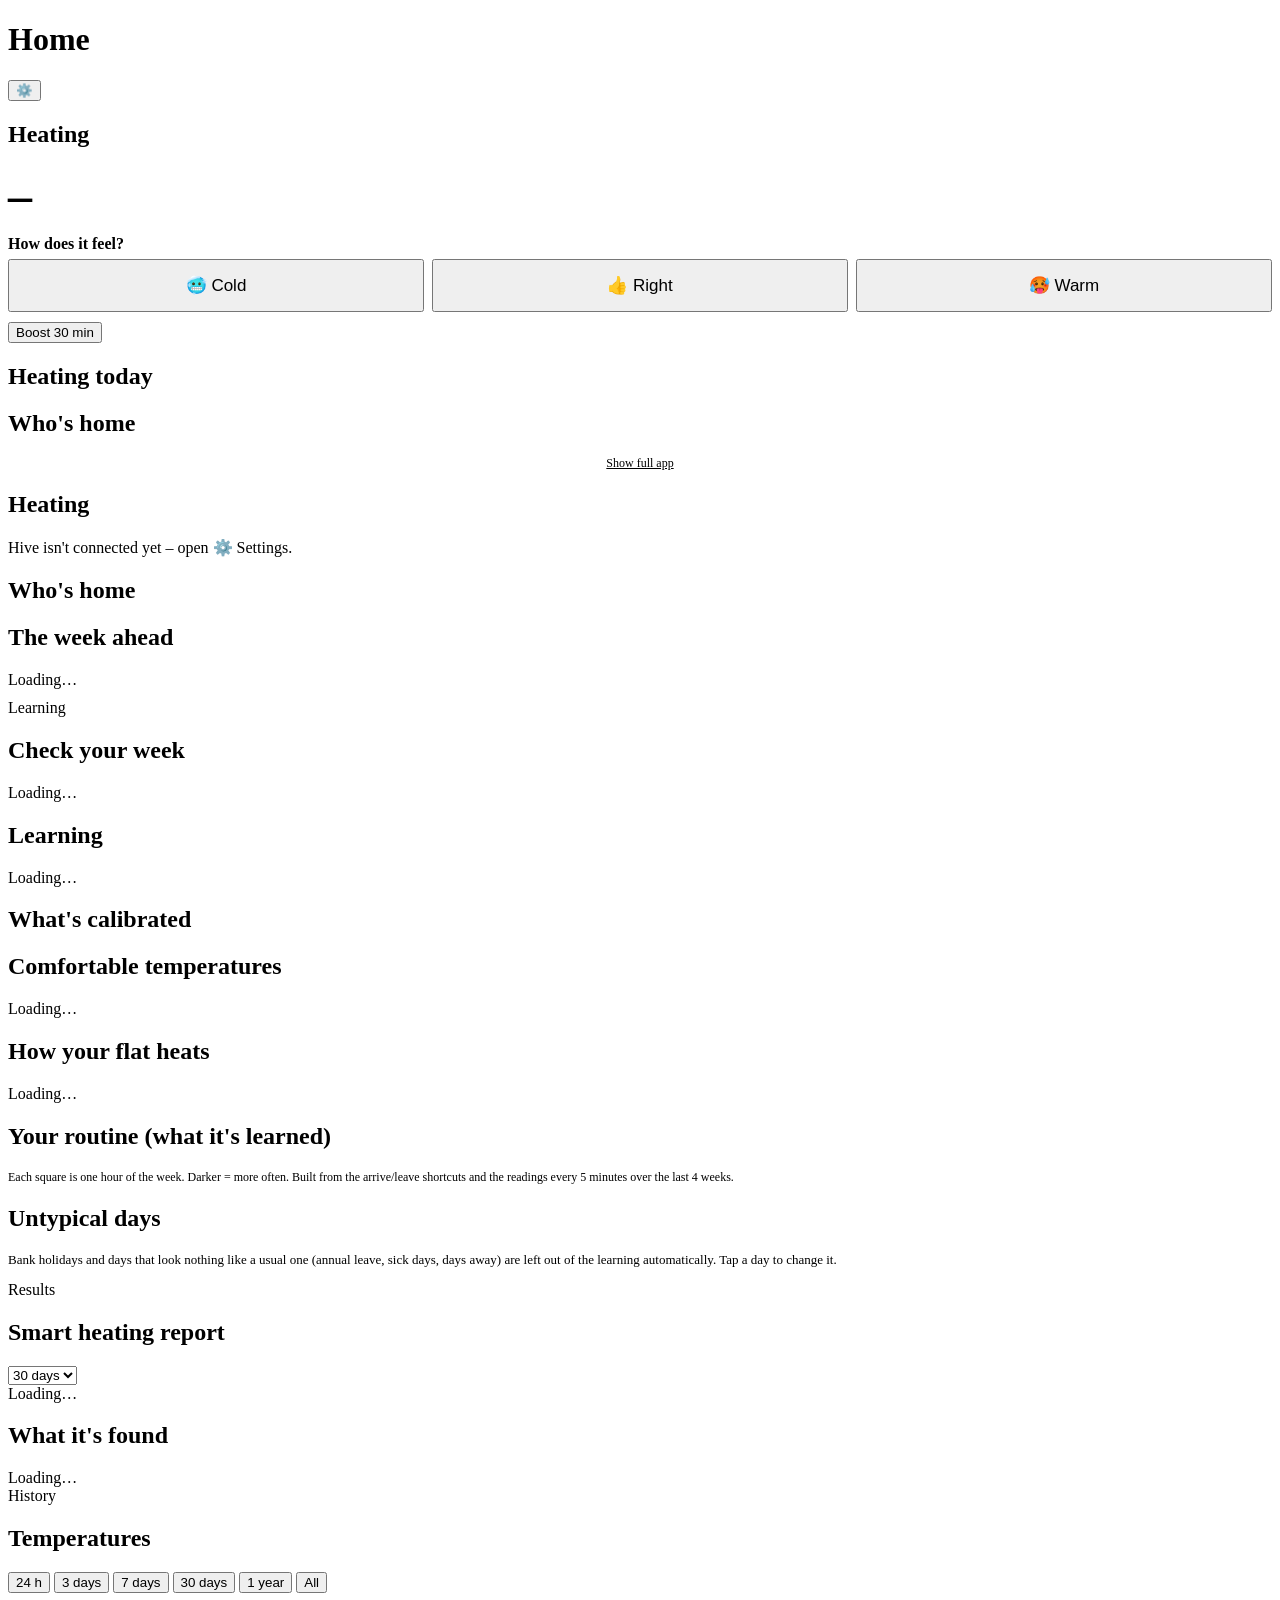
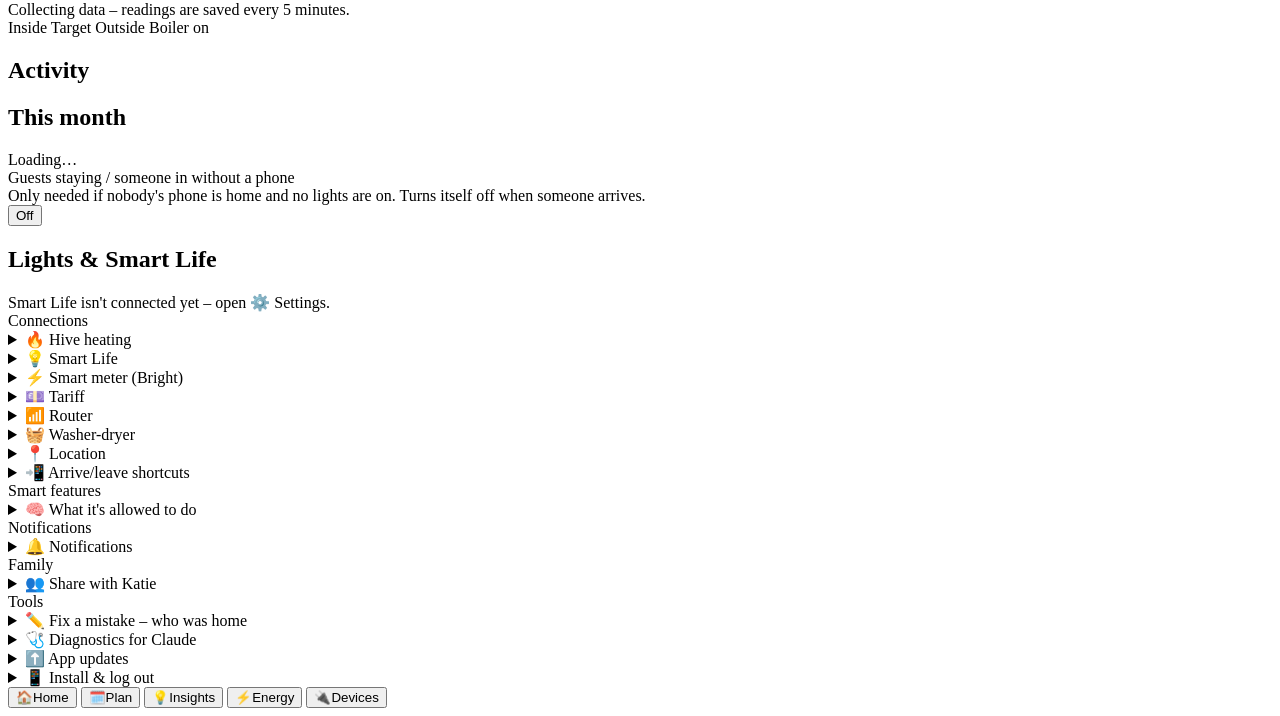
==== commit 914cc041: "Bedtime/getting-up learned automatically from when the flat goes quiet and wakes (phone use, Fire St" ====
--- a/app/static/index.html
+++ b/app/static/index.html
@@ -412,20 +412,6 @@
           </div>
     </details>
 
-    <details class="card setting" id="set-sleep">
-      <summary><span>🛏️ Bedtime (Sleep Focus)</span><span class="status" id="st-sleep"></span></summary>
-      <div class="setting-body">
-        <p class="muted">Tells the app exactly when you go to sleep and get up, so the heating stays on until bedtime and is warm when you're up. Set up once on each adult's iPhone:</p>
-        <ol class="muted" style="padding-left:18px">
-          <li>Shortcuts app → <b>Automation</b> → <b>+</b> → <b>Sleep</b> (under Focus) → <b>When Turning On</b> → <b>Run Immediately</b> → Next</li>
-          <li><b>New Blank Automation</b> → add action <b>Get Contents of URL</b> → paste that person's <b>ON</b> link below → Done</li>
-          <li>Do it again choosing <b>When Turning Off</b> with the <b>OFF</b> link</li>
-        </ol>
-        <p class="muted">Sleep Focus switches on with your iPhone's sleep schedule (Health app → Sleep), or tap it in Control Centre at bedtime.</p>
-        <div id="sleep-urls"></div>
-      </div>
-    </details>
-
     <div class="section-title">Smart features</div>
     <details class="card setting" id="set-features">
       <summary><span>🧠 What it's allowed to do</span><span class="status" id="st-features"></span></summary>
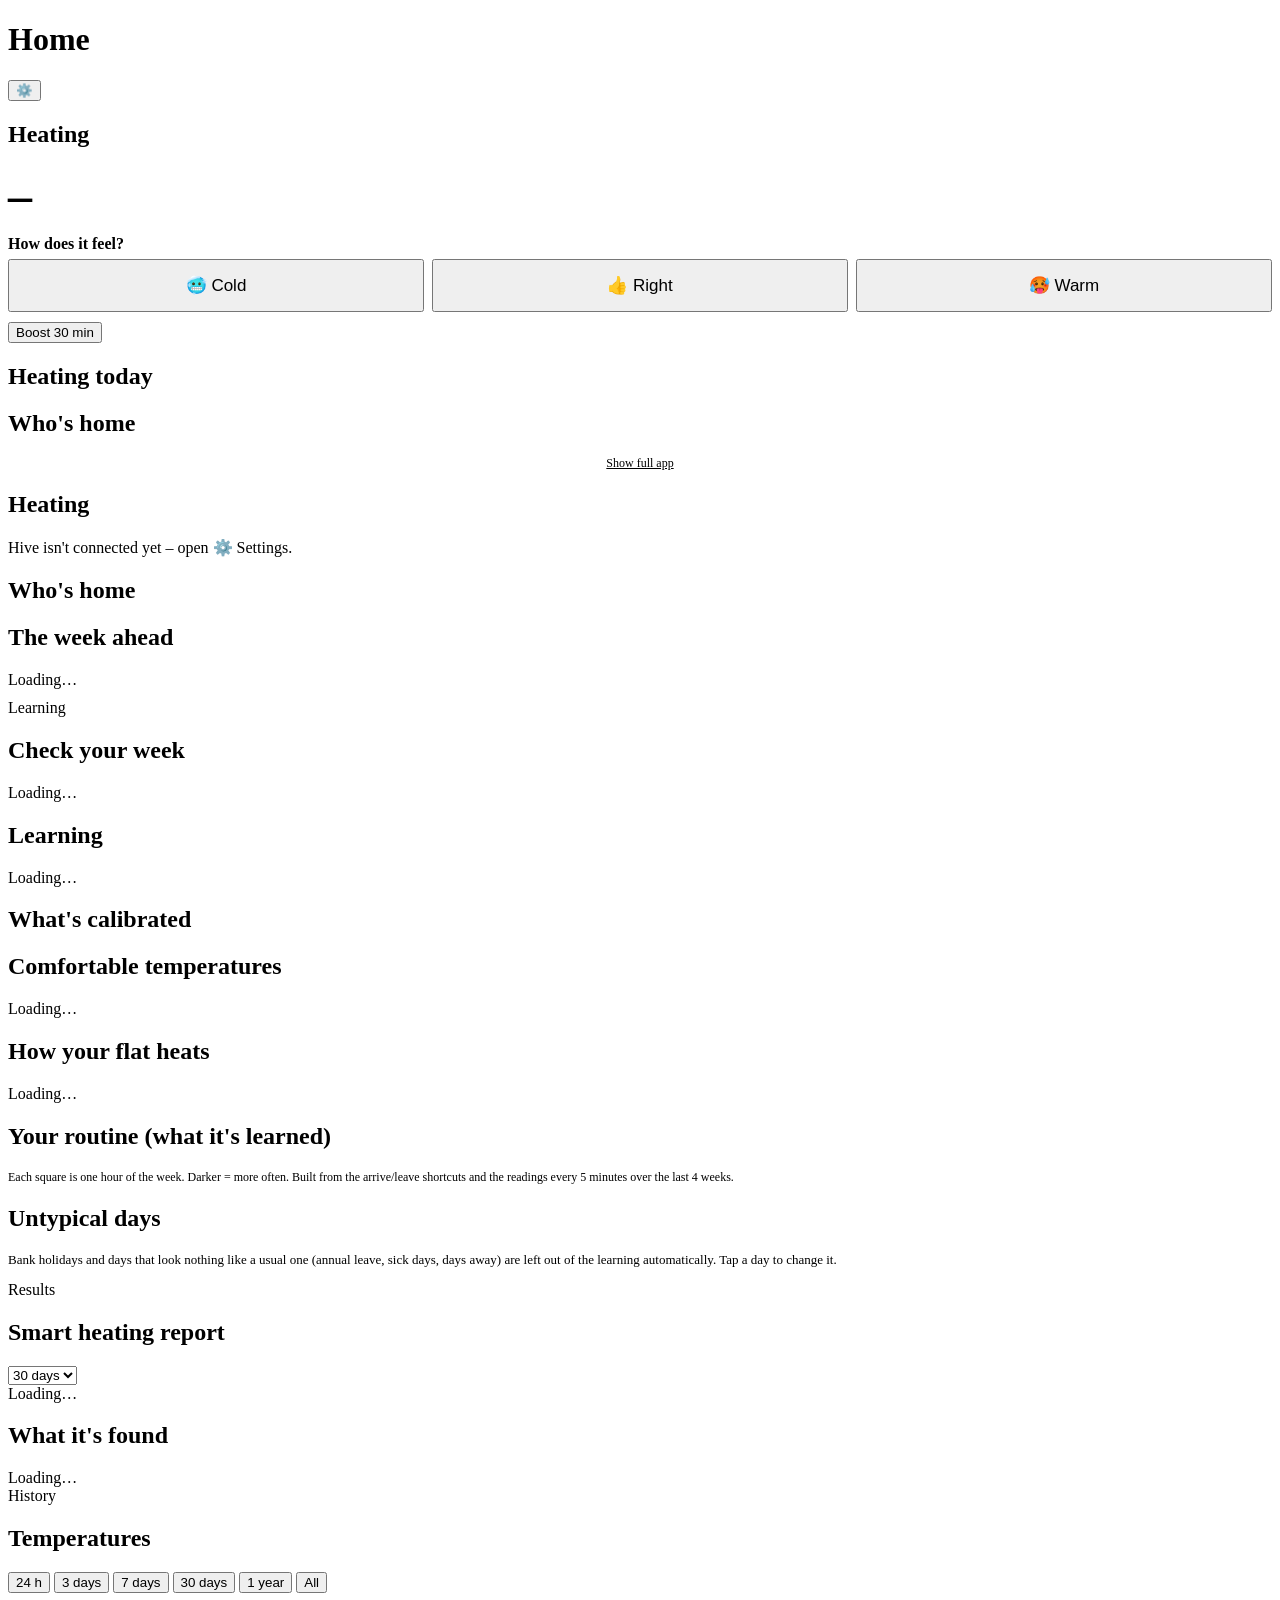
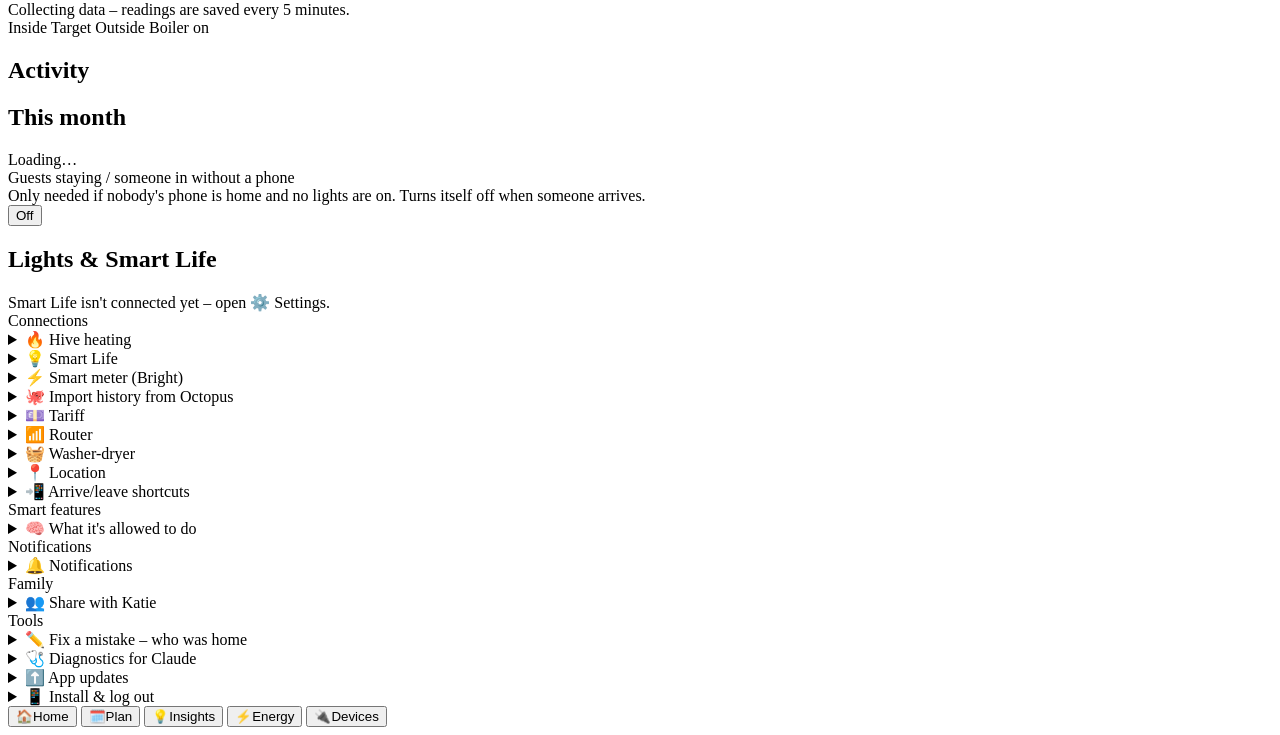
==== commit faf8bf4b: "Import history from Octopus: fills missing half-hours (gas m³→kWh, auto-checked against Bright), nev" ====
--- a/app/static/index.html
+++ b/app/static/index.html
@@ -361,6 +361,17 @@
       </div>
           </div>
     </details>
+    <details class="card setting" id="set-octopus">
+      <summary><span>🐙 Import history from Octopus</span><span class="status" id="st-octopus"></span></summary>
+      <div class="setting-body">
+        <p class="muted">Fills the missing months (e.g. 19 Oct – 24 Nov) with your real half-hourly gas and electricity from when you were with Octopus. Only gaps are filled – nothing from Bright is replaced.</p>
+        <p class="muted">In the Octopus account (website): <b>Account → Personal details → API access</b>. Copy the <b>API key</b> (starts sk_live_) and the <b>account number</b> (A-XXXXXXXX).</p>
+        <input id="oct-key" placeholder="API key (sk_live_…)" autocomplete="off">
+        <input id="oct-acc" placeholder="Account number (A-…)" autocomplete="off" style="text-transform:uppercase">
+        <button class="primary" onclick="octopusImport()">Import</button>
+        <div id="oct-status" class="muted" style="margin-top:8px"></div>
+      </div>
+    </details>
     <details class="card setting" id="set-tariff">
       <summary><span>💷 Tariff</span><span class="status" id="st-tariff"></span></summary>
       <div class="setting-body">
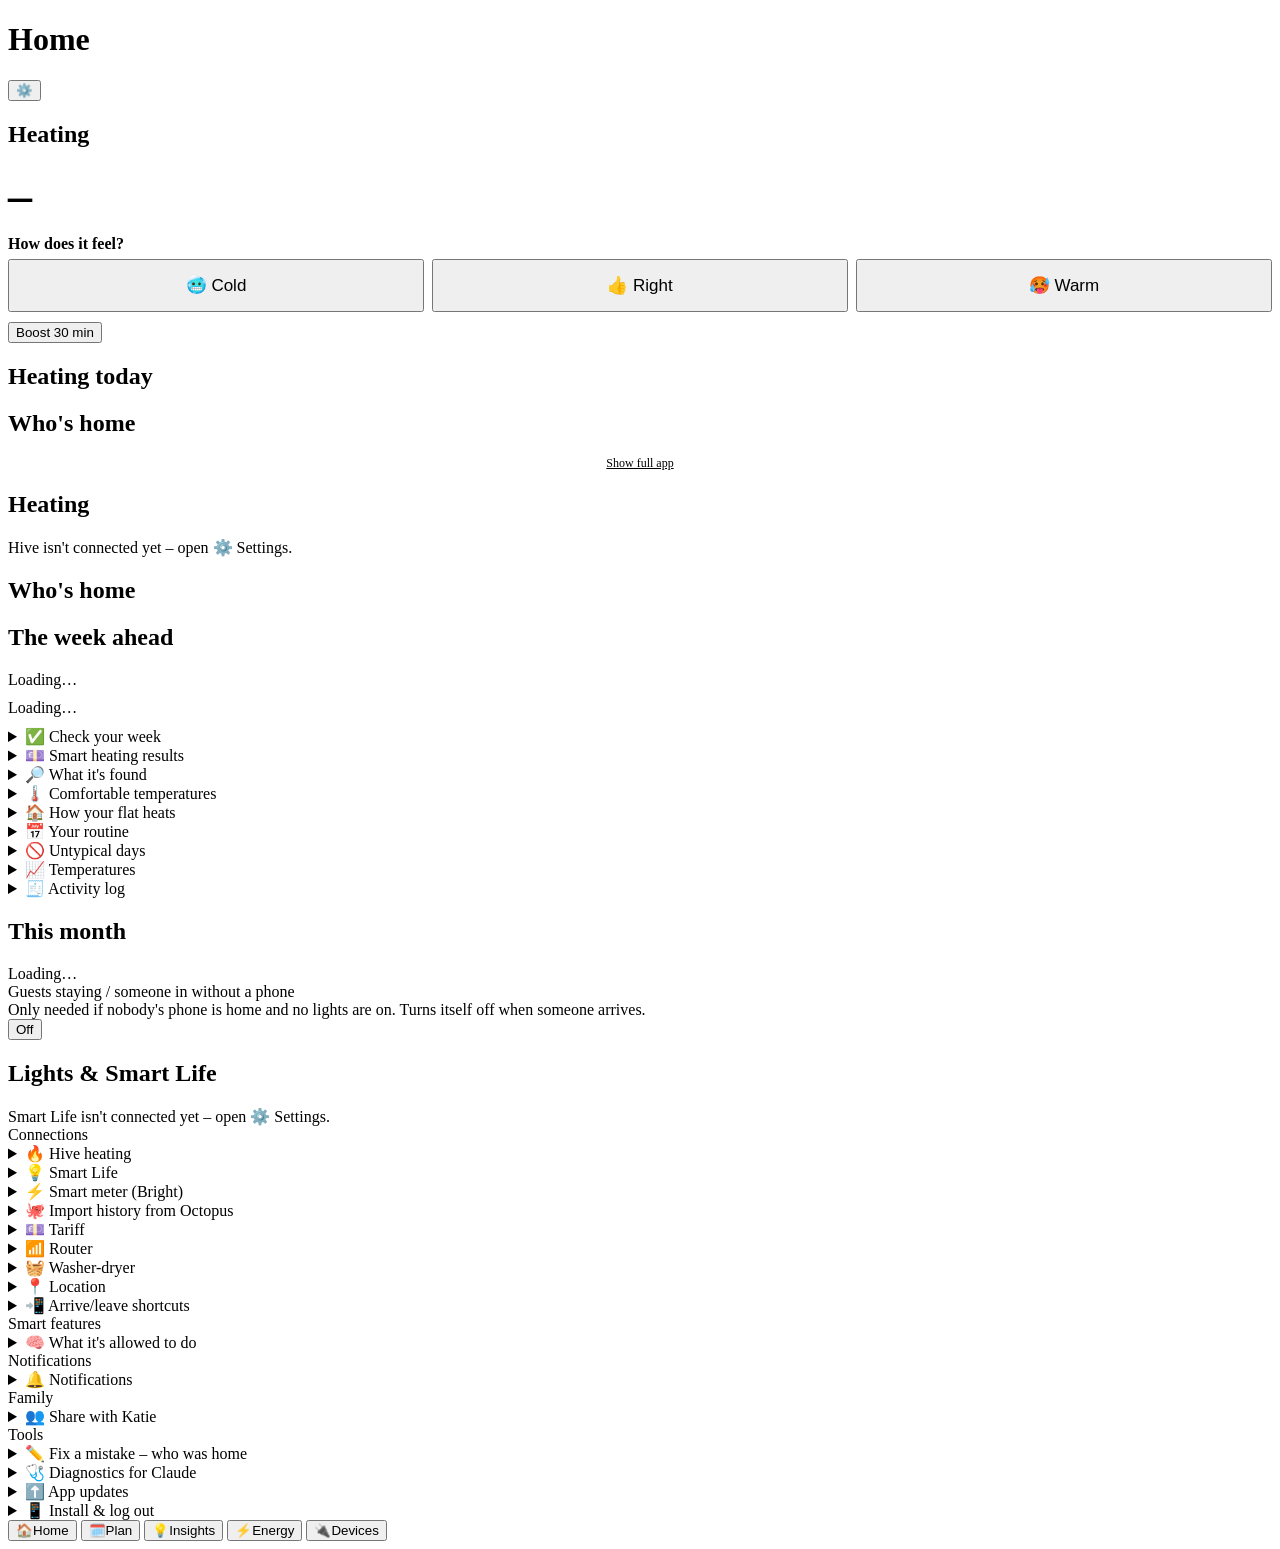
==== commit 52fea3ef: "Insights tidy-up: one compact progress card (data arriving vs what's learned, X of Y ready, one line" ====
--- a/app/static/index.html
+++ b/app/static/index.html
@@ -140,51 +140,63 @@
 
   <!-- INSIGHTS: what it has learned and what happened -->
   <section class="tab" id="tab-insights">
-    <div class="section-title">Learning</div>
-    <div class="card" id="week-card">
-      <h2>Check your week</h2>
+    <!-- Progress: one compact card -->
+    <div class="card">
+      <div id="learning" class="muted">Loading…</div>
+      <div id="plan-calib" style="margin-top:10px"></div>
+    </div>
+
+    <details class="card setting fold" id="f-week">
+      <summary><span>✅ Check your week</span><span class="status" id="fs-week"></span></summary>
+      <div class="setting-body">
       <div id="week-check" class="muted">Loading…</div>
-    </div>
-<div class="card">
-      <h2>Learning</h2>
-      <div id="learning" class="muted">Loading…</div>
-    </div>
-<div class="card">
-      <h2>What's calibrated</h2>
-      <div id="plan-calib"></div>
-    </div>
-<div class="card">
-      <h2>Comfortable temperatures</h2>
+          </div>
+    </details>
+    <details class="card setting fold" id="f-smart">
+      <summary><span>💷 Smart heating results</span><span class="status" id="fs-smart"></span></summary>
+      <div class="setting-body">
+<div class="row" style="justify-content:flex-end">
+        <select id="sr-days" style="width:auto" onchange="loadSmartReport()"><option value="7">7 days</option><option value="30" selected>30 days</option><option value="365">Year</option></select></div>
+      <div id="smart-report" class="muted">Loading…</div>
+    
+          </div>
+    </details>
+    <details class="card setting fold" id="f-found">
+      <summary><span>🔎 What it's found</span><span class="status" id="fs-found"></span></summary>
+      <div class="setting-body">
+      <div id="summary" class="muted">Loading…</div>
+          </div>
+    </details>
+    <details class="card setting fold" id="f-comfort">
+      <summary><span>🌡️ Comfortable temperatures</span><span class="status" id="fs-comfort"></span></summary>
+      <div class="setting-body">
       <div id="comfort-table" class="muted">Loading…</div>
-    </div>
-<div class="card">
-      <h2>How your flat heats</h2>
+          </div>
+    </details>
+    <details class="card setting fold" id="f-thermal">
+      <summary><span>🏠 How your flat heats</span><span class="status" id="fs-thermal"></span></summary>
+      <div class="setting-body">
       <div id="thermal" class="muted">Loading…</div>
-    </div>
-<div class="card">
-      <h2>Your routine (what it's learned)</h2>
+          </div>
+    </details>
+    <details class="card setting fold" id="f-routine">
+      <summary><span>📅 Your routine</span><span class="status" id="fs-routine"></span></summary>
+      <div class="setting-body">
       <p class="muted" id="routine-meta"></p>
       <div id="routine"></div>
       <p class="muted" style="font-size:12px">Each square is one hour of the week. Darker = more often. Built from the arrive/leave shortcuts and the readings every 5 minutes over the last 4 weeks.</p>
-    </div>
-<div class="card">
-      <h2>Untypical days</h2>
+          </div>
+    </details>
+    <details class="card setting fold" id="f-untyp">
+      <summary><span>🚫 Untypical days</span><span class="status" id="fs-untyp"></span></summary>
+      <div class="setting-body">
       <p class="muted" style="font-size:13px">Bank holidays and days that look nothing like a usual one (annual leave, sick days, days away) are left out of the learning automatically. Tap a day to change it.</p>
       <div id="plan-recent"></div>
-    </div>
-    <div class="section-title">Results</div>
-<div class="card">
-      <div class="row"><h2>Smart heating report</h2>
-        <select id="sr-days" style="width:auto" onchange="loadSmartReport()"><option value="7">7 days</option><option value="30" selected>30 days</option><option value="365">Year</option></select></div>
-      <div id="smart-report" class="muted">Loading…</div>
-    </div>
-<div class="card">
-      <h2>What it's found</h2>
-      <div id="summary" class="muted">Loading…</div>
-    </div>
-    <div class="section-title">History</div>
-<div class="card">
-      <h2>Temperatures</h2>
+          </div>
+    </details>
+    <details class="card setting fold" id="f-temps">
+      <summary><span>📈 Temperatures</span><span class="status" id="fs-temps"></span></summary>
+      <div class="setting-body">
       <div class="wrap" style="margin-bottom:8px">
         <button class="small" onclick="loadHistory(24)">24 h</button>
         <button class="small" onclick="loadHistory(72)">3 days</button>
@@ -202,11 +214,14 @@
       </div>
       <p class="muted" id="boiler-hours"></p>
       <p class="muted" id="import-status" style="font-size:12px"></p>
-    </div>
-<div class="card">
-      <h2>Activity</h2>
+          </div>
+    </details>
+    <details class="card setting fold" id="f-act">
+      <summary><span>🧾 Activity log</span><span class="status" id="fs-act"></span></summary>
+      <div class="setting-body">
       <div id="events" class="muted"></div>
-    </div>
+          </div>
+    </details>
   </section>
 
   <!-- ENERGY: money and meter -->
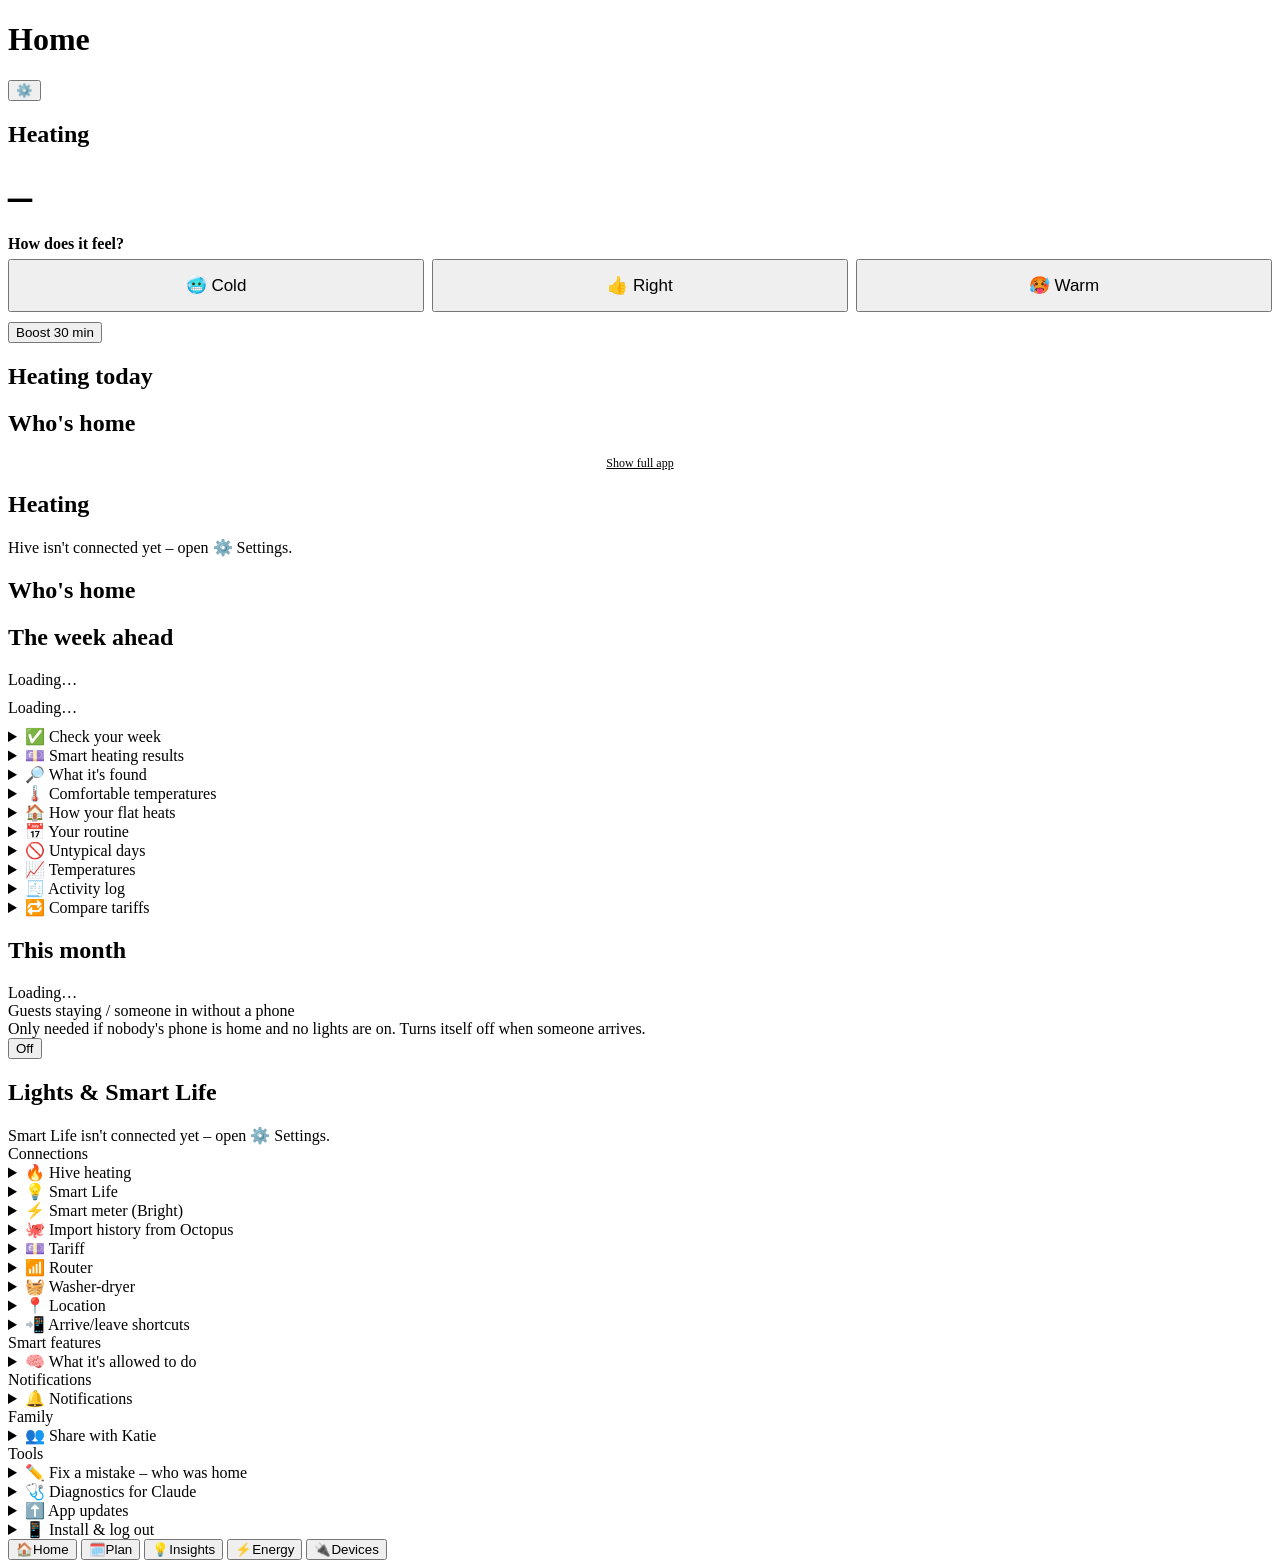
==== commit 2305eead: "Energy: compare tariffs (like Dad's app) – every open Octopus, EDF and E.ON Next deal priced on your" ====
--- a/app/static/index.html
+++ b/app/static/index.html
@@ -226,6 +226,16 @@
 
   <!-- ENERGY: money and meter -->
   <section class="tab" id="tab-energy">
+    <details class="card setting fold" id="f-tariffs">
+      <summary><span>🔁 Compare tariffs</span><span class="status" id="fs-tariffs"></span></summary>
+      <div class="setting-body">
+        <p class="muted" style="font-size:13px">Every deal open to you from Octopus, EDF and E.ON Next, priced on <b>your own</b> half-hourly use from the last 30 days, standing charges included, and scaled to a year. British Gas doesn't publish its prices, so other British Gas deals can't be compared.</p>
+        <label class="row" style="padding:6px 0"><span>I've joined British Gas <b>PeakSave Sundays</b> (half-price 11am–4pm)</span><input type="checkbox" class="switch" id="peaksave" onchange="api('/api/peaksave',{on:this.checked})"></label>
+        <button class="primary" id="tf-scan" onclick="tariffScan()">Check deals now</button>
+        <div id="tf-msg" class="muted" style="margin-top:8px"></div>
+        <div id="tf-out"></div>
+      </div>
+    </details>
 <div class="card">
       <h2>This month</h2>
       <div id="report" class="muted">Loading…</div>
